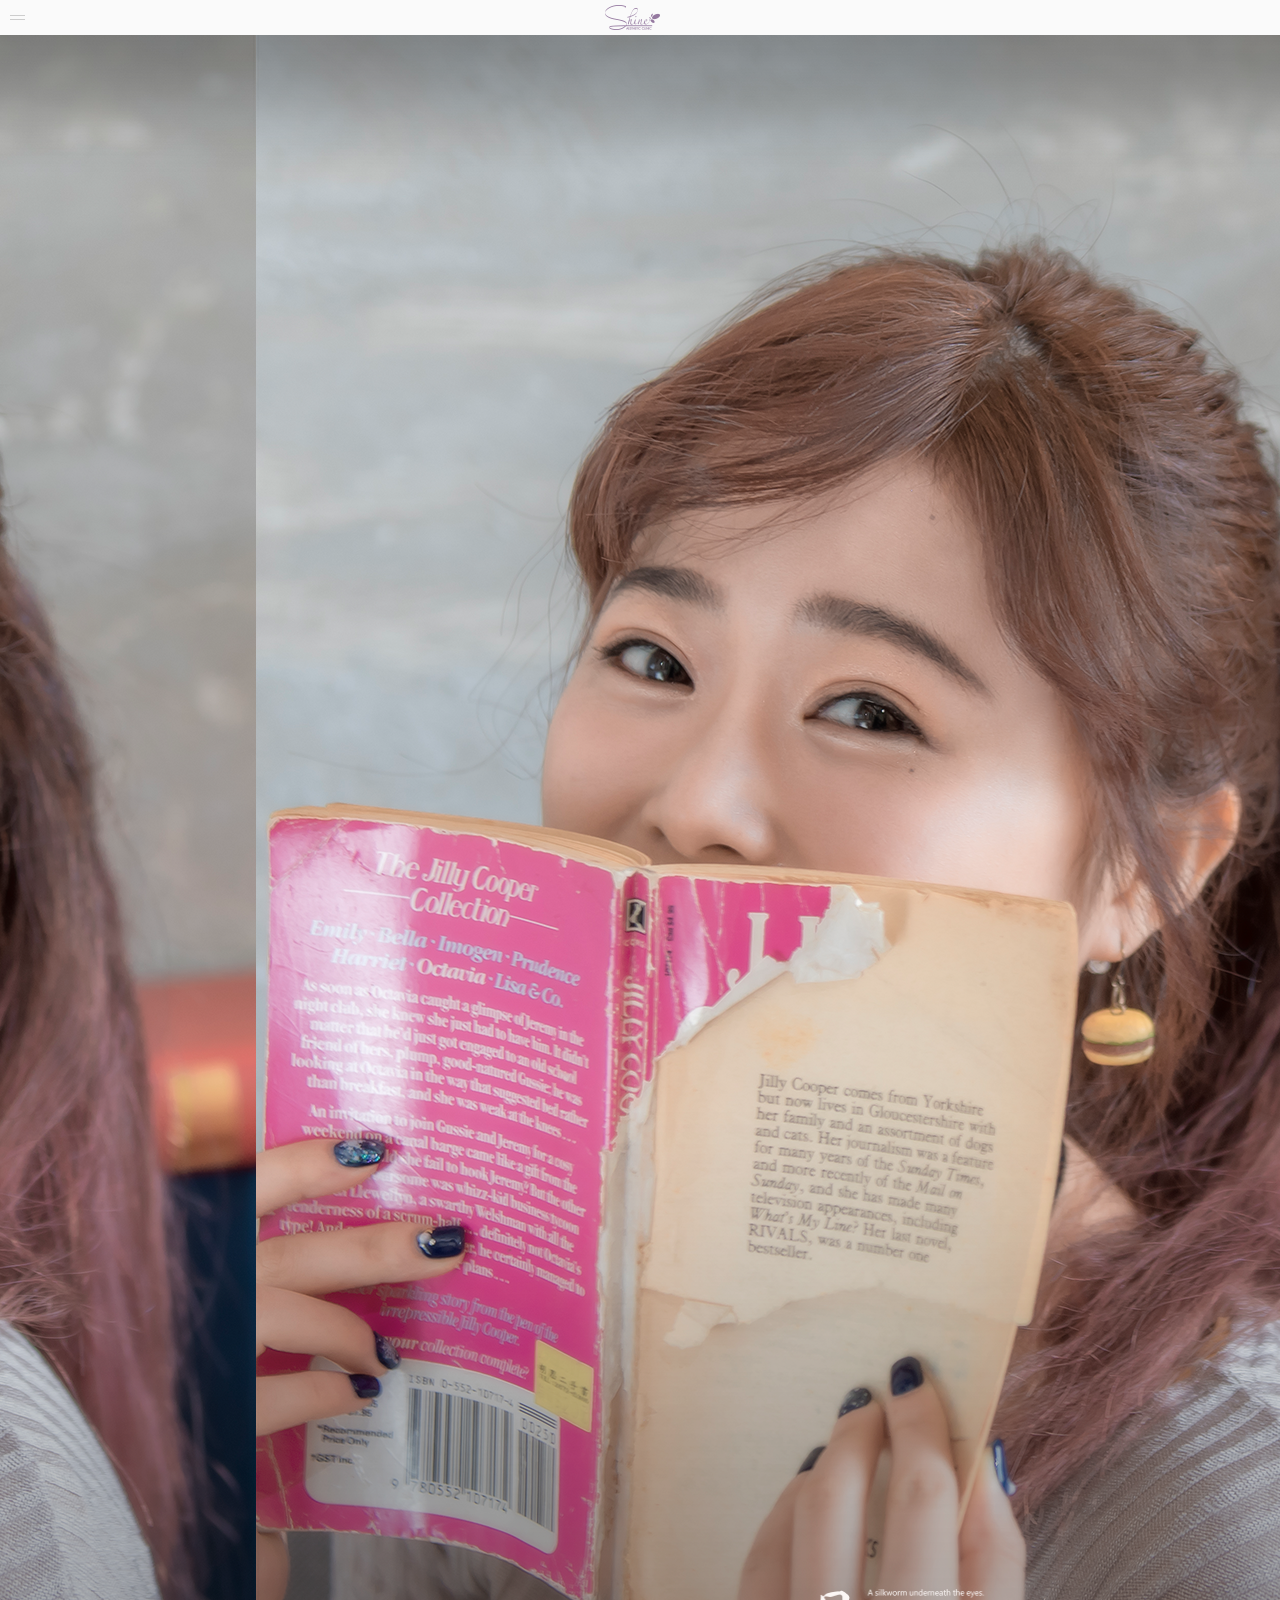
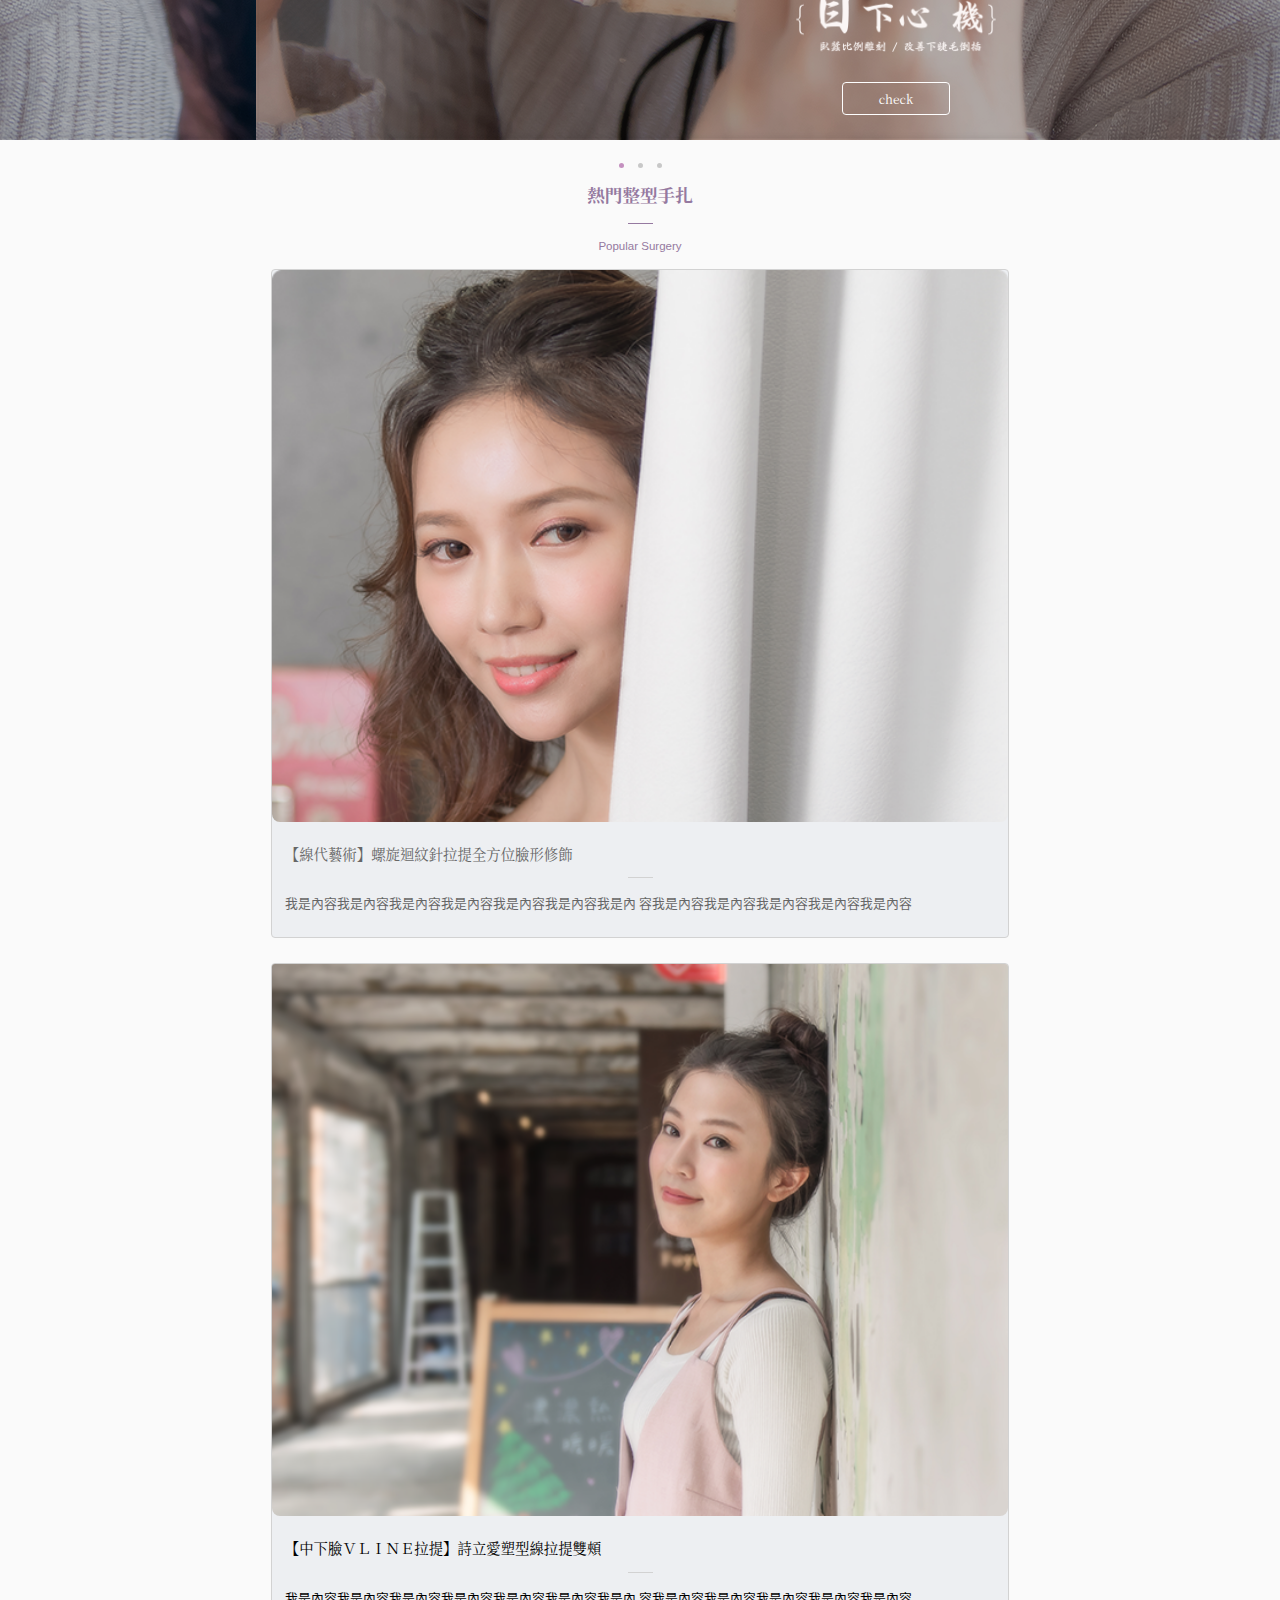
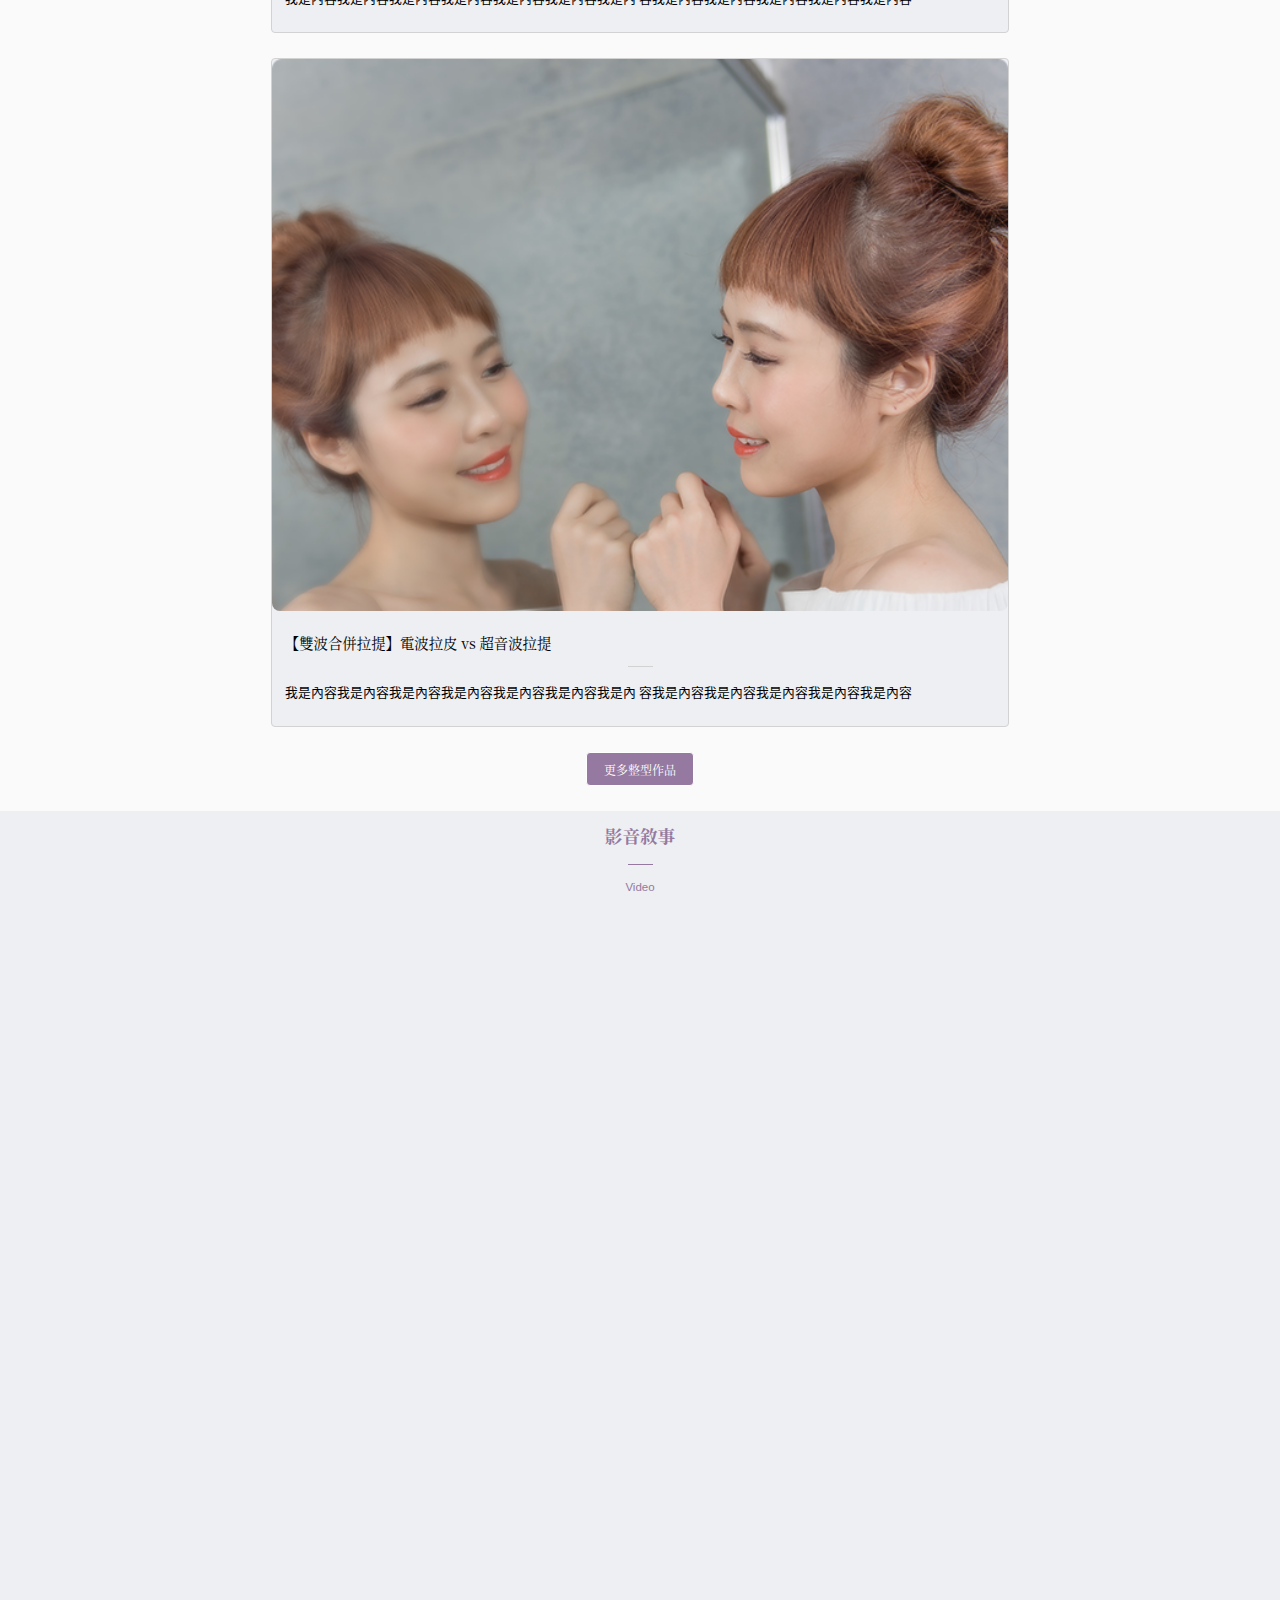
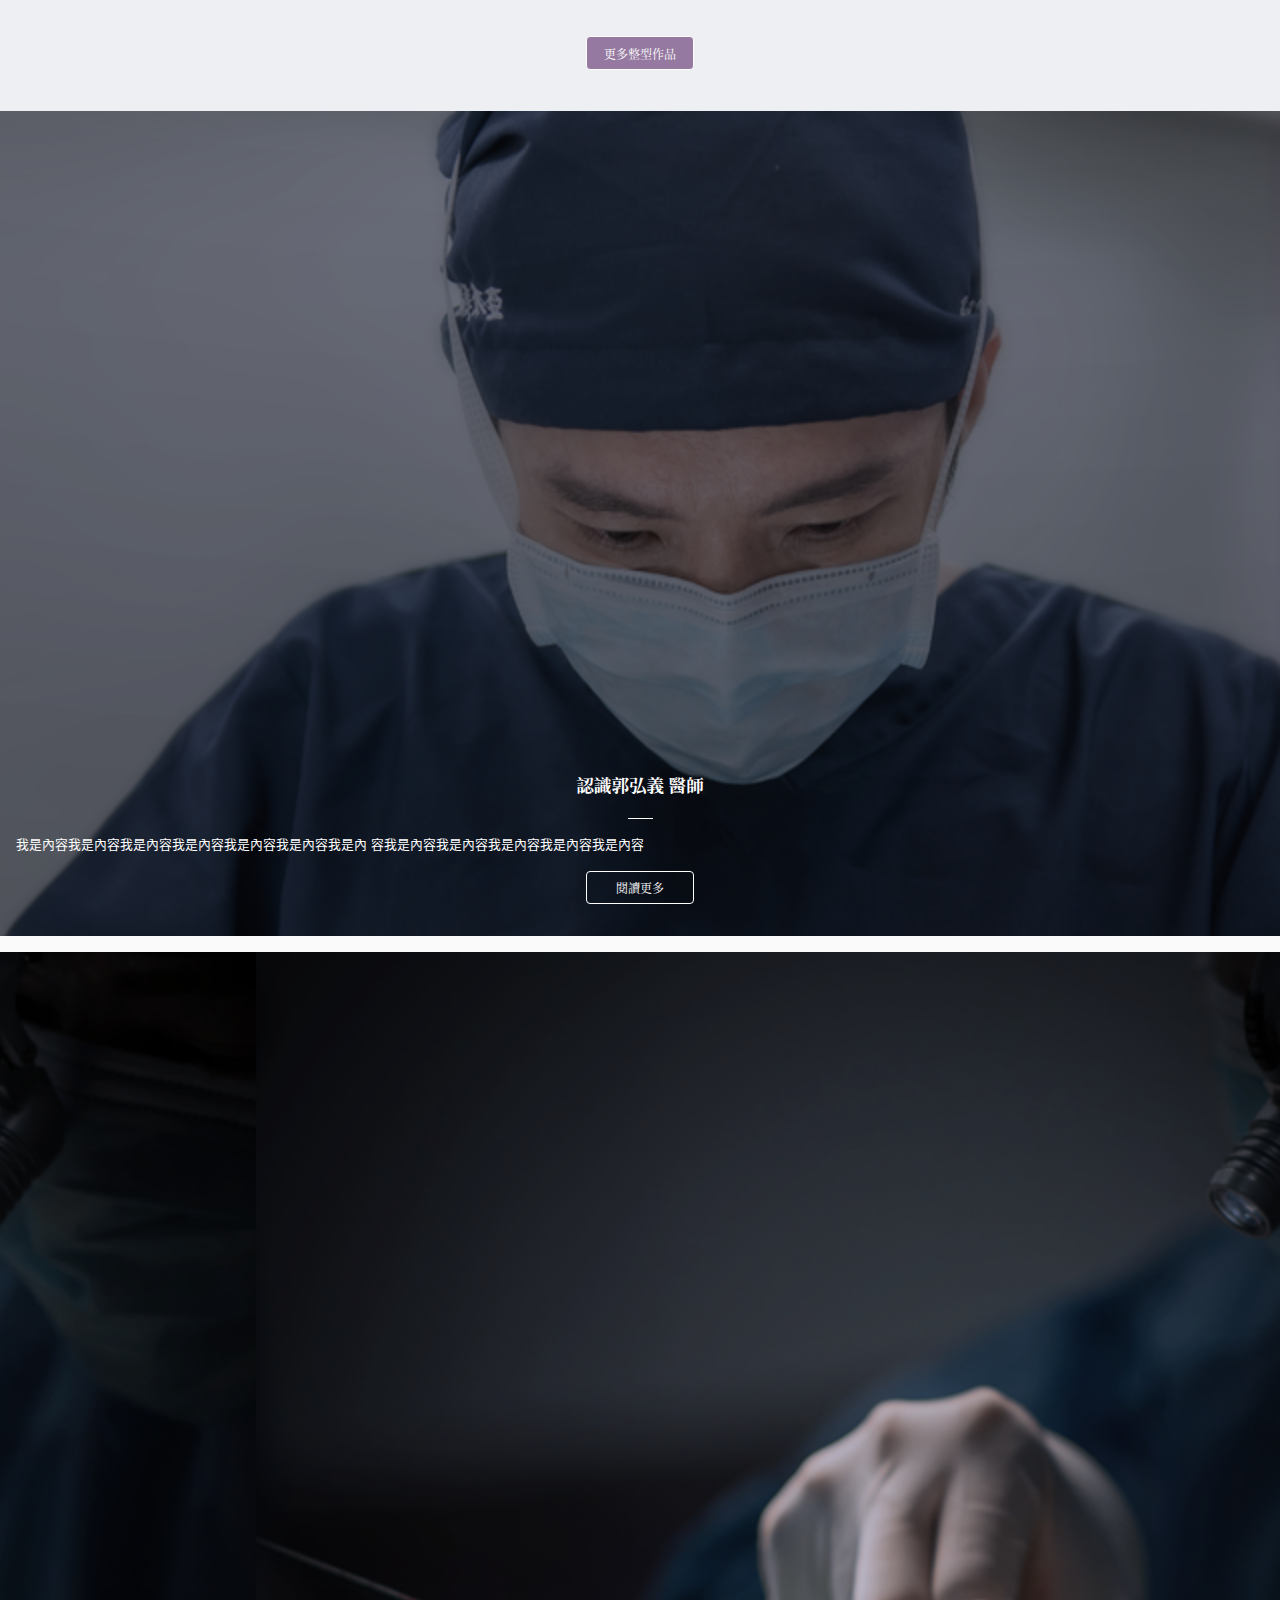
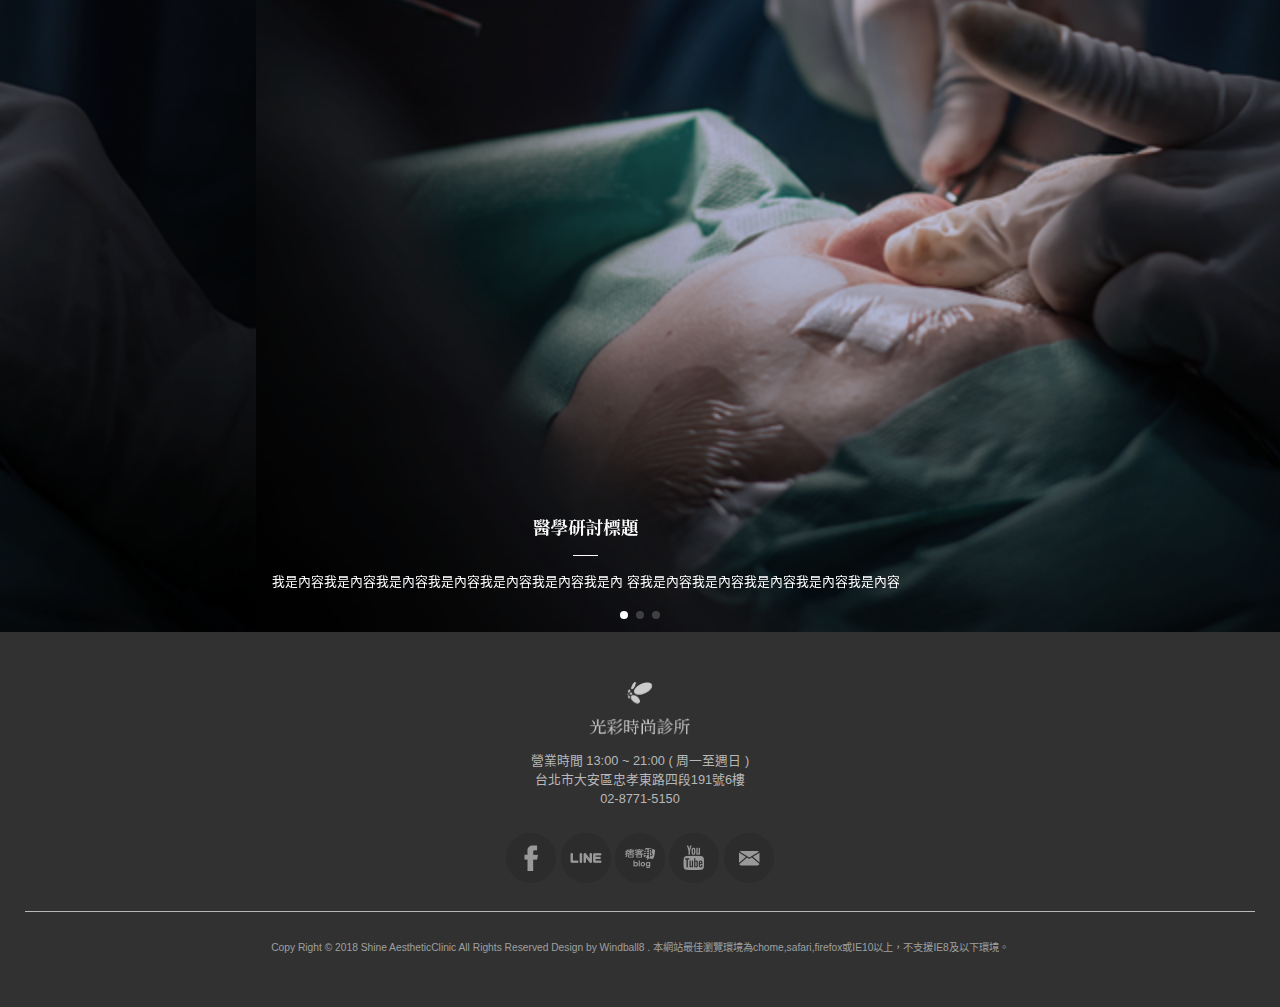
==== index.html @ 520096d4 "index init" ====
<!DOCTYPE html>
<html lang="zh-TW">

<head>
    <meta charset="UTF-8">
    <meta name="viewport" content="width=device-width, initial-scale=1.0">
    <meta http-equiv="X-UA-Compatible" content="ie=edge">
    <title>光彩診所</title>


    <!-- rest.css -->
    <link rel="stylesheet" href="content/css/reset.css">
    <!-- main.css -->
    <link rel="stylesheet" href="content/css/main.css">
    <!-- plugin css -->
    <link rel="stylesheet" href="content/css/swiper.min.css">

</head>

<body>
    <div id="wrap">

        <!-- header navbar 選單 -->
        <header>
            <!-- 漢堡選單 -->
            <div class="menubar">
                <img src="content/img/invalid-name.svg" alt="">
            </div>
            <div class="logo">
                <a href="index.html">
                    <img src="content/img/mainlogo.png" alt="">
                </a>
            </div>
        </header>
        <!-- 
            slider輪播
            需要設按鈕給連結
        -->
        <div class="heroImg">
            <div class="swiper-container mainslider">
                <div class="container-fluid swiper-wrapper">
                    <div class="swiper-slide">
                        <img src="content/img/banner@2x.png" alt="">
                        <div class="title">
                            <img src="content/img/title.png" alt="">
                            <a href="" class="btn">check</a>
                        </div>

                    </div>
                    <div class="swiper-slide">
                        <img src="content/img/banner@2x.png" alt="">
                        <div class="title">
                            <img src="content/img/title.png" alt="">
                            <a href="" class="btn">check</a>
                        </div>
                    </div>
                    <div class="swiper-slide">
                        <img src="content/img/banner@2x.png" alt="">
                        <div class="title">

                            <img src="content/img/title.png" alt="">
                            <a href="" class="btn">check</a>
                        </div>
                    </div>
                </div>
            </div>

            <div class="swiper-pagination dots"></div>
        </div>

        <!-- 熱門整型手扎 -->

        <div class="article-section">
            <div class="container">
                <h2 class="text-center">熱門整型手扎</h2>
                <div class="text-hr bg-main"></div>
                <h4 class="text-center">Popular Surgery</h4>
                <ul>
                    <li>
                        <article>
                            <div class="img-wrap">
                                <img src="content/img/img.png" alt="">
                            </div>
                            <div class="content">
                                <h3>【線代藝術】螺旋迴紋針拉提全方位臉形修飾</h3>
                                <div class="text-hr bg-gray"></div>
                                <p>我是內容我是內容我是內容我是內容我是內容我是內容我是內 容我是內容我是內容我是內容我是內容我是內容</p>
                            </div>
                        </article>
                    </li>
                    <li>
                        <article>
                            <a href="">
                                <div class="img-wrap">
                                    <img src="content/img/DSC_1374.png" alt="">
                                </div>
                                <div class="content">
                                    <h3>【中下臉ＶＬＩＮＥ拉提】詩立愛塑型線拉提雙頰</h3>
                                    <div class="text-hr bg-gray"></div>
                                    <p>我是內容我是內容我是內容我是內容我是內容我是內容我是內 容我是內容我是內容我是內容我是內容我是內容</p>
                                </div>
                            </a>
                        </article>
                    </li>
                    <li>
                        <article>
                            <a href="">
                                <div class="img-wrap">
                                    <img src="content/img/DSC_7929.png" alt="">
                                </div>
                                <div class="content">
                                    <h3>【雙波合併拉提】電波拉皮 vs 超音波拉提</h3>
                                    <div class="text-hr bg-gray"></div>
                                    <p>我是內容我是內容我是內容我是內容我是內容我是內容我是內 容我是內容我是內容我是內容我是內容我是內容</p>
                                </div>
                            </a>
                        </article>
                    </li>
                </ul>
                <div class="text-center my-25px">
                    <a href="" class="btn btn-main">
                        更多整型作品
                    </a>
                </div>

            </div>

        </div>
        <!-- 影音敘事 -->
        <div class="video-section text-center">
            <h2>影音敘事</h2>
            <div class="text-hr bg-main"></div>
            <h4>Video</h4>
            <div class="video-wrap">
                <iframe width="560" height="315" src="https://www.youtube.com/embed/loXDVGi_lK0?rel=0&amp;controls=0&amp;showinfo=0" frameborder="0"
                    allow="autoplay; encrypted-media" allowfullscreen></iframe>
            </div>
            <div class="text-center my-25px">
                <a href="" class="btn btn-main">
                    更多整型作品
                </a>
            </div>
        </div>
        <!-- 認識醫生 -->
        <div class="readMore p-3 text-center mb-25px">
            <h2 class="text-light my-25px ">認識郭弘義 醫師</h2>
            <div class="text-hr bg-light"></div>
            <p class="text-left">我是內容我是內容我是內容我是內容我是內容我是內容我是內 容我是內容我是內容我是內容我是內容我是內容</p>
            <div class="btn my-3">
                閱讀更多
            </div>
        </div>
        <!-- 醫學研究 -->
        <div class="research">
            <div class="swiper-container researchSlider">
                <div class="container-fluid swiper-wrapper">
                    <div class="swiper-slide">
                        <img src="content/img/drbg.png" srcset="content/img/drbg@2x.png 2x,content/img/drbg@3x.png 3x">
                        <div class="title text-center">
                            <h2 class="text-light">醫學研討標題</h2>
                            <div class="text-hr bg-light"></div>
                            <p class="text-light text-left">我是內容我是內容我是內容我是內容我是內容我是內容我是內 容我是內容我是內容我是內容我是內容我是內容</p>
                        </div>

                    </div>
                    <div class="swiper-slide">
                        <img src="content/img/drbg.png" srcset="content/img/drbg@2x.png 2x,content/img/drbg@3x.png 3x">
                        <div class="title text-center">
                            <h2 class="text-light">醫學研討標題</h2>
                            <div class="text-hr bg-light"></div>
                            <p class="text-light text-left">我是內容我是內容我是內容我是內容我是內容我是內容我是內 容我是內容我是內容我是內容我是內容我是內容</p>
                        </div>
                    </div>
                    <div class="swiper-slide">
                        <img src="content/img/drbg.png" srcset="content/img/drbg@2x.png 2x,content/img/drbg@3x.png 3x">
                        <div class="title text-center">
                            <h2 class="text-light">醫學研討標題</h2>
                            <div class="text-hr bg-light"></div>
                            <p class="text-light text-left">我是內容我是內容我是內容我是內容我是內容我是內容我是內 容我是內容我是內容我是內容我是內容我是內容</p>
                        </div>
                    </div>
                </div>
                <div class="swiper-pagination dots"></div>
            </div>


        </div>
        <footer class="text-center">
             <img src="content/img/logo.png" srcset="content/img/logo@2x.png 2x, content/img/logo@3x.png 3x" class="logo mb-3">
            <p>營業時間 13:00 ~ 21:00 ( 周一至週日 ) </p>
            <p>台北市大安區忠孝東路四段191號6樓</p>
            <p>02-8771-5150</p>
            <ul class="social-links my-25px">
                <li><a href=""><img src="content/img/facebook-w-100-x-h-100.png" srcset="content/img/facebook-w-100-x-h-100@2x.png 2x,
                             content/img/facebook-w-100-x-h-100@3x.png 3x" ></a></li>
                <li><a href=""><img src="content/img/line-w-100-x-h-100.png" srcset="content/img/line-w-100-x-h-100@2x.png 2x,
                             content/img/line-w-100-x-h-100@3x.png 3x" ></a></li>
                <li><a href=""><img src="content/img/w-100-x-h-100.png" srcset="content/img/w-100-x-h-100@2x.png 2x,
                             content/img/w-100-x-h-100@3x.png 3x" ></a></li>
                <li><a href=""><img src="content/img/youtube-w-100-x-h-100.png" srcset="content/img/youtube-w-100-x-h-100@2x.png 2x,
                             content/img/youtube-w-100-x-h-100@3x.png 3x"></a></li>
                <li><a href=""><img src="content/img/mail-w-100-x-h-100.png" srcset="content/img/mail-w-100-x-h-100@2x.png 2x,
                             content/img/mail-w-100-x-h-100@3x.png 3x"></a></li>
            </ul>
            <hr>
            <div class="copy-right">
                <p><small>Copy Right © 2018 Shine AestheticClinic All Rights Reserved Design by Windball8 . 本網站最佳瀏覽環境為chome,safari,firefox或IE10以上，不支援IE8及以下環境。</small></p>
            </div>
            
        </footer>
    </div>
    <script src="scripts/swiper.min.js"> </script>
    <script>
        var mySwiper = new Swiper('.mainslider', {

            loop: true,
            pagination: {
                el: '.swiper-pagination',
            },
            scrollbar: {
                el: '.swiper-scrollbar',
            },
        })
        var mySwiper = new Swiper('.researchSlider', {

            loop: true,
            pagination: {
                el: '.swiper-pagination',
            },
            scrollbar: {
                el: '.swiper-scrollbar',
            },
        })
    </script>
</body>

</html>
---- content/css/main.css ----
@charset "UTF-8";footer{padding:50px 25px;background-color:#313131;color:#B8B8B8}footer .logo{max-width:100px;display:block;margin:0 auto;margin-bottom:1rem}footer .social-links li{display:inline-block;width:50px}footer hr{border:0;height:0px;border-bottom:1px solid #B8B8B8;margin:25px 0}footer .copy-right{color:#9fa0a0}body,html{font-size:16px;background:#fafafa;color:#666666}.container-fluid{max-width:768px;margin:auto}.container{max-width:768px;margin:auto;padding:0 15px}img{width:100%;display:block}h2{margin-bottom:1.2rem;color:#9579a0;font-size:1.1rem;font-weight:bold;font-family:'Noto Serif CJK SC', 'Noto Serif CJK', 'Source Han Serif SC', ‘Source Han Serif’, source-han-serif-sc, serif}h3{font-size:.9rem;font-family:'Noto Serif CJK SC', 'Noto Serif CJK', 'Source Han Serif SC', ‘Source Han Serif’, source-han-serif-sc, serif}h4{font-size:.8rem;color:#9579a0;font-weight:100;-webkit-transform:scale(0.9);-ms-transform:scale(0.9);transform:scale(0.9);margin-bottom:1rem}p{font-size:.8rem;font-weight:100;line-height:150%}.small{-webkit-transform:scale(0.75);-ms-transform:scale(0.75);transform:scale(0.75)}.text-left{text-align:left}.text-center{text-align:center}.bg-main{background-color:#9579a0}.bg-gray{background:#d2d2d2}.btn{min-height:25px;border:1px solid #fff;color:#fff;line-height:25px;font-size:12px;font-weight:100;display:inline-block;min-width:100px;text-align:center;padding:.2rem;-webkit-box-sizing:unset;box-sizing:unset;font-family:'Noto Serif CJK SC', 'Noto Serif CJK', 'Source Han Serif SC', ‘Source Han Serif’, source-han-serif-sc, serif;border-radius:4px;-webkit-border-radius:4px;-moz-border-radius:4px}.btn-main{color:#fff;background-color:#9579a0}.my-3{margin-top:1rem;margin-bottom:1rem}.mb-3{margin-bottom:1rem}.mb-25px{margin-bottom:1rem}.my-25px{margin-top:25px;margin-bottom:25px}.p-3{padding:1rem}.text-light{color:#fff!important}.bg-light{background:#fff!important}header{background-color:#fafafa;height:35px;padding:5px 10px;font-size:0;position:fixed;z-index:100;display:block;width:100%}header>div{display:inline-block;vertical-align:middle}header .menubar img{width:15px}header .logo{width:calc(100% - 15px);text-align:center}header .logo img{width:55px;height:25px;-webkit-transform:translateX(-15px);-ms-transform:translateX(-15px);transform:translateX(-15px);margin:auto}.heroImg .title{position:absolute;left:50%;-webkit-transform:translate(-50%);-ms-transform:translate(-50%);transform:translate(-50%);bottom:25px;text-align:center;width:200px}.heroImg .title .btn{margin:auto;margin-top:30px}.heroImg .dots{text-align:center;width:100%;margin:15px 0;position:relative}.heroImg .swiper-pagination-bullet{width:5px;height:5px;border-radius:50%;-webkit-border-radius:50%;-moz-border-radius:50%;margin:0 7px}.heroImg .swiper-pagination-bullet-active{background-color:#c490bf}.text-hr{width:25px;height:1px;margin:1rem auto}.article-section li{margin-bottom:25px}.article-section article{border-radius:4px;-webkit-border-radius:4px;-moz-border-radius:4px;border:solid 1px #d2d2d2;overflow:hidden;background-color:#edeff2}.article-section article h3{margin:25px auto 15px}.article-section article .img-wrap{position:relative;overflow:hidden;border-radius:0 0 .5rem .5rem;padding-top:75%}.article-section article .img-wrap img{position:absolute;top:0;left:0}.article-section article .content{padding:0 .8rem 1.5rem}.video-section{padding:1rem 1rem;background-color:#edeff2}.video-wrap{position:relative;padding-top:56.25%;height:0}.video-wrap iframe{position:absolute;top:0;left:0;width:100%;height:100%}.readMore{min-height:400px;background:url("../img/dr.png");background-size:cover;color:#fff;padding-top:50%}.research .title{position:absolute;bottom:25px;padding:1rem}.research .swiper-pagination-bullet{background-color:#fff}
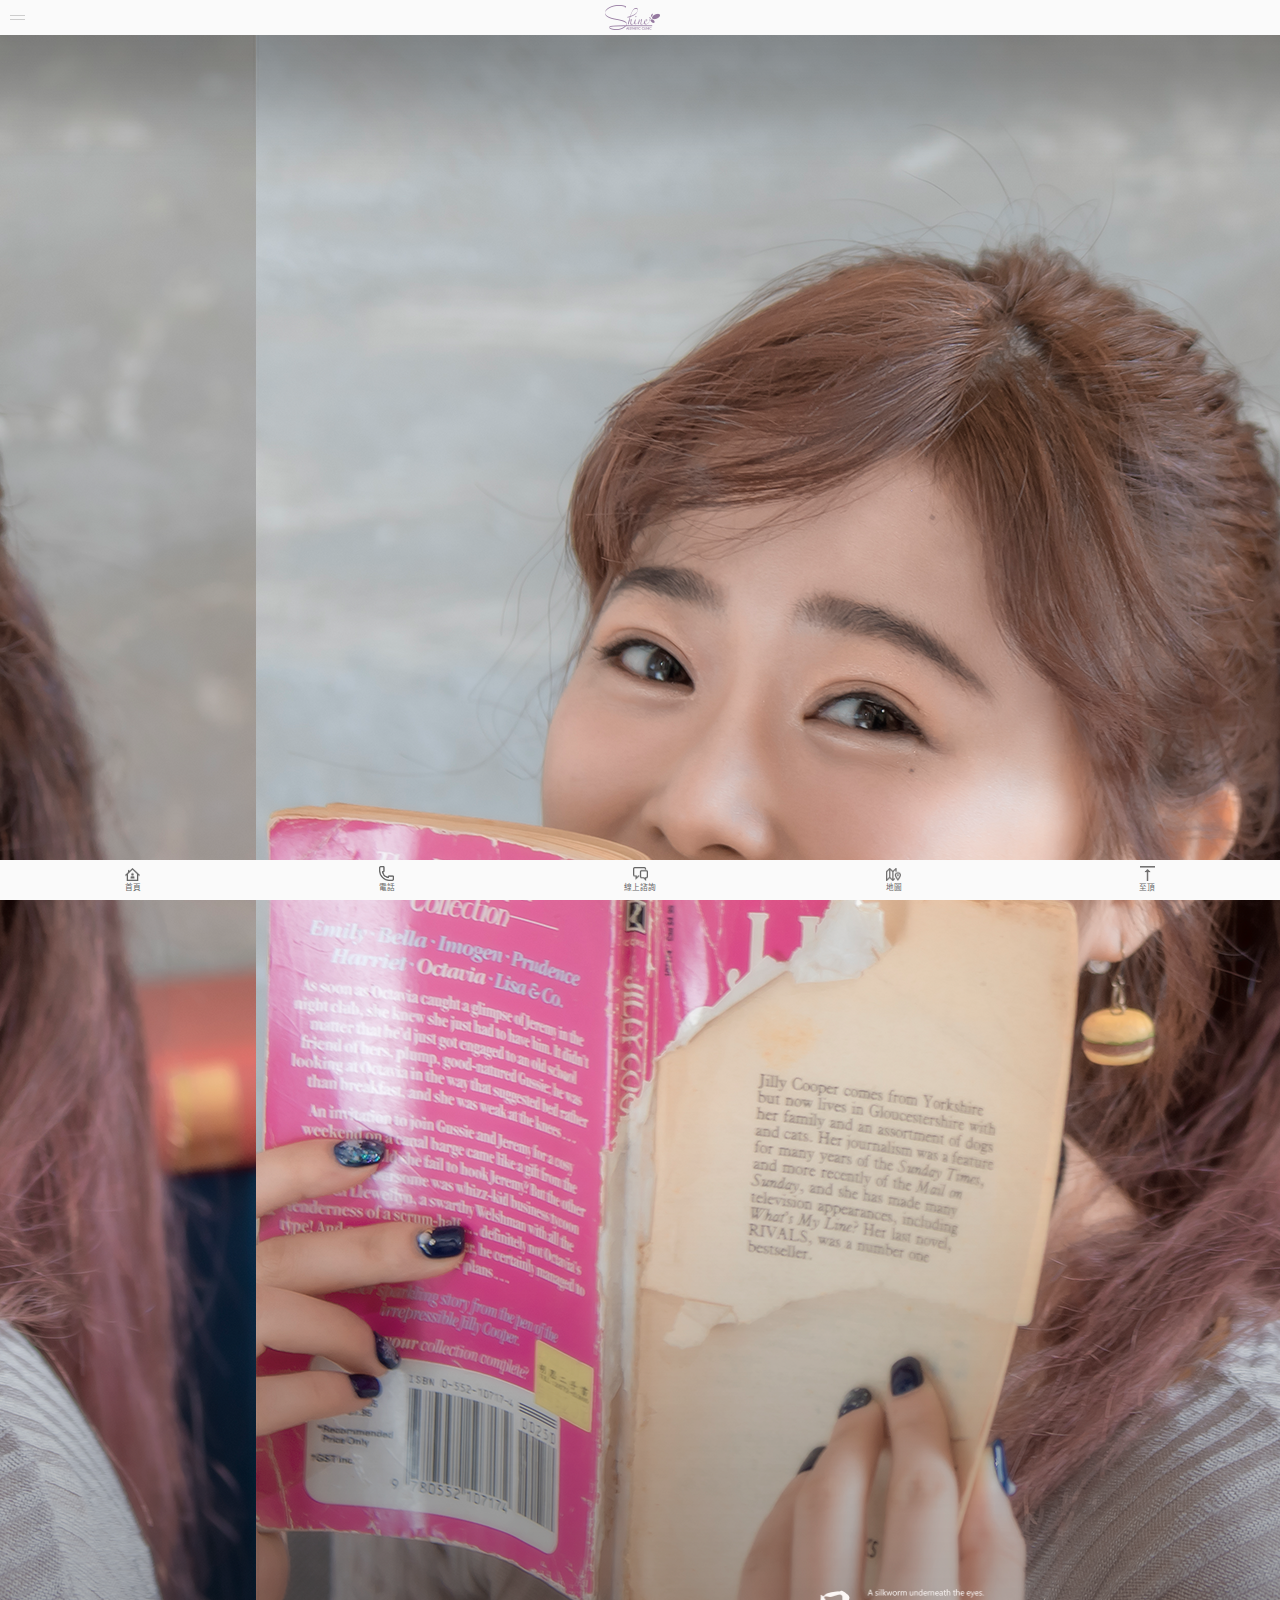
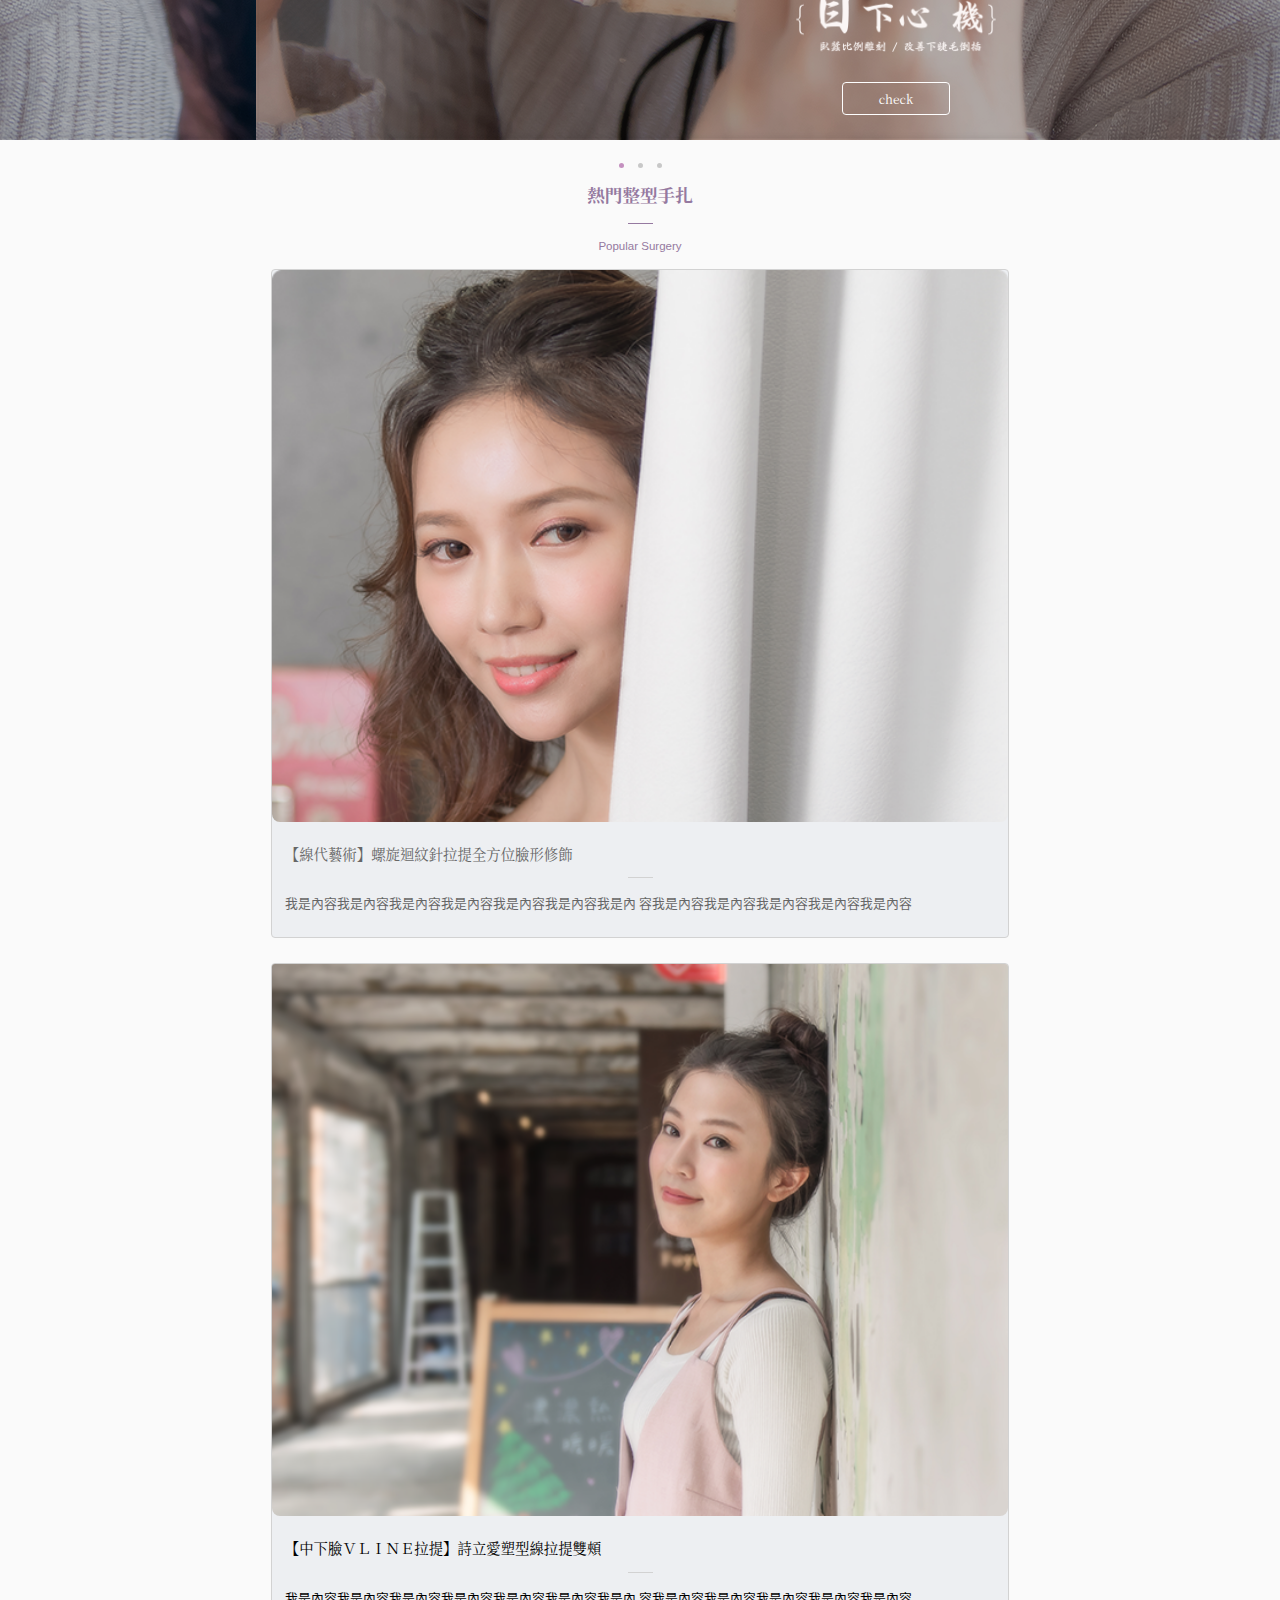
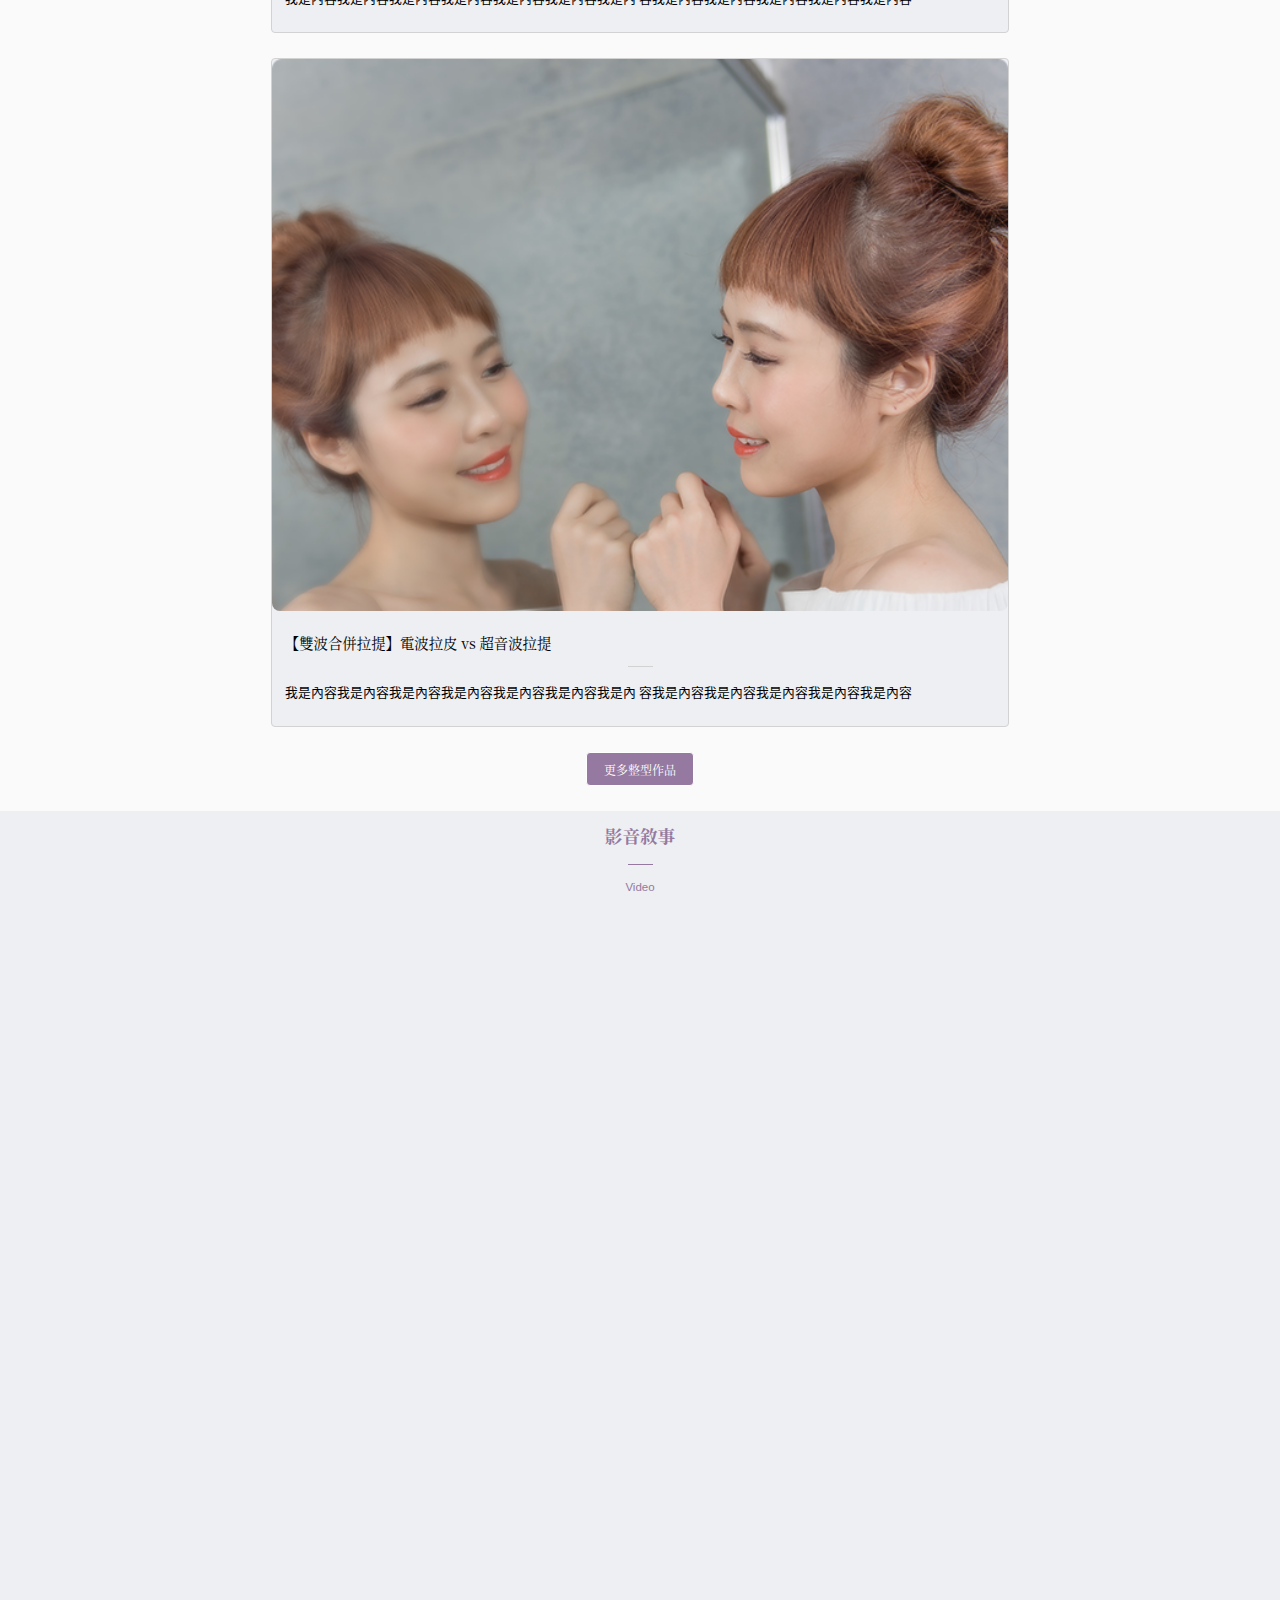
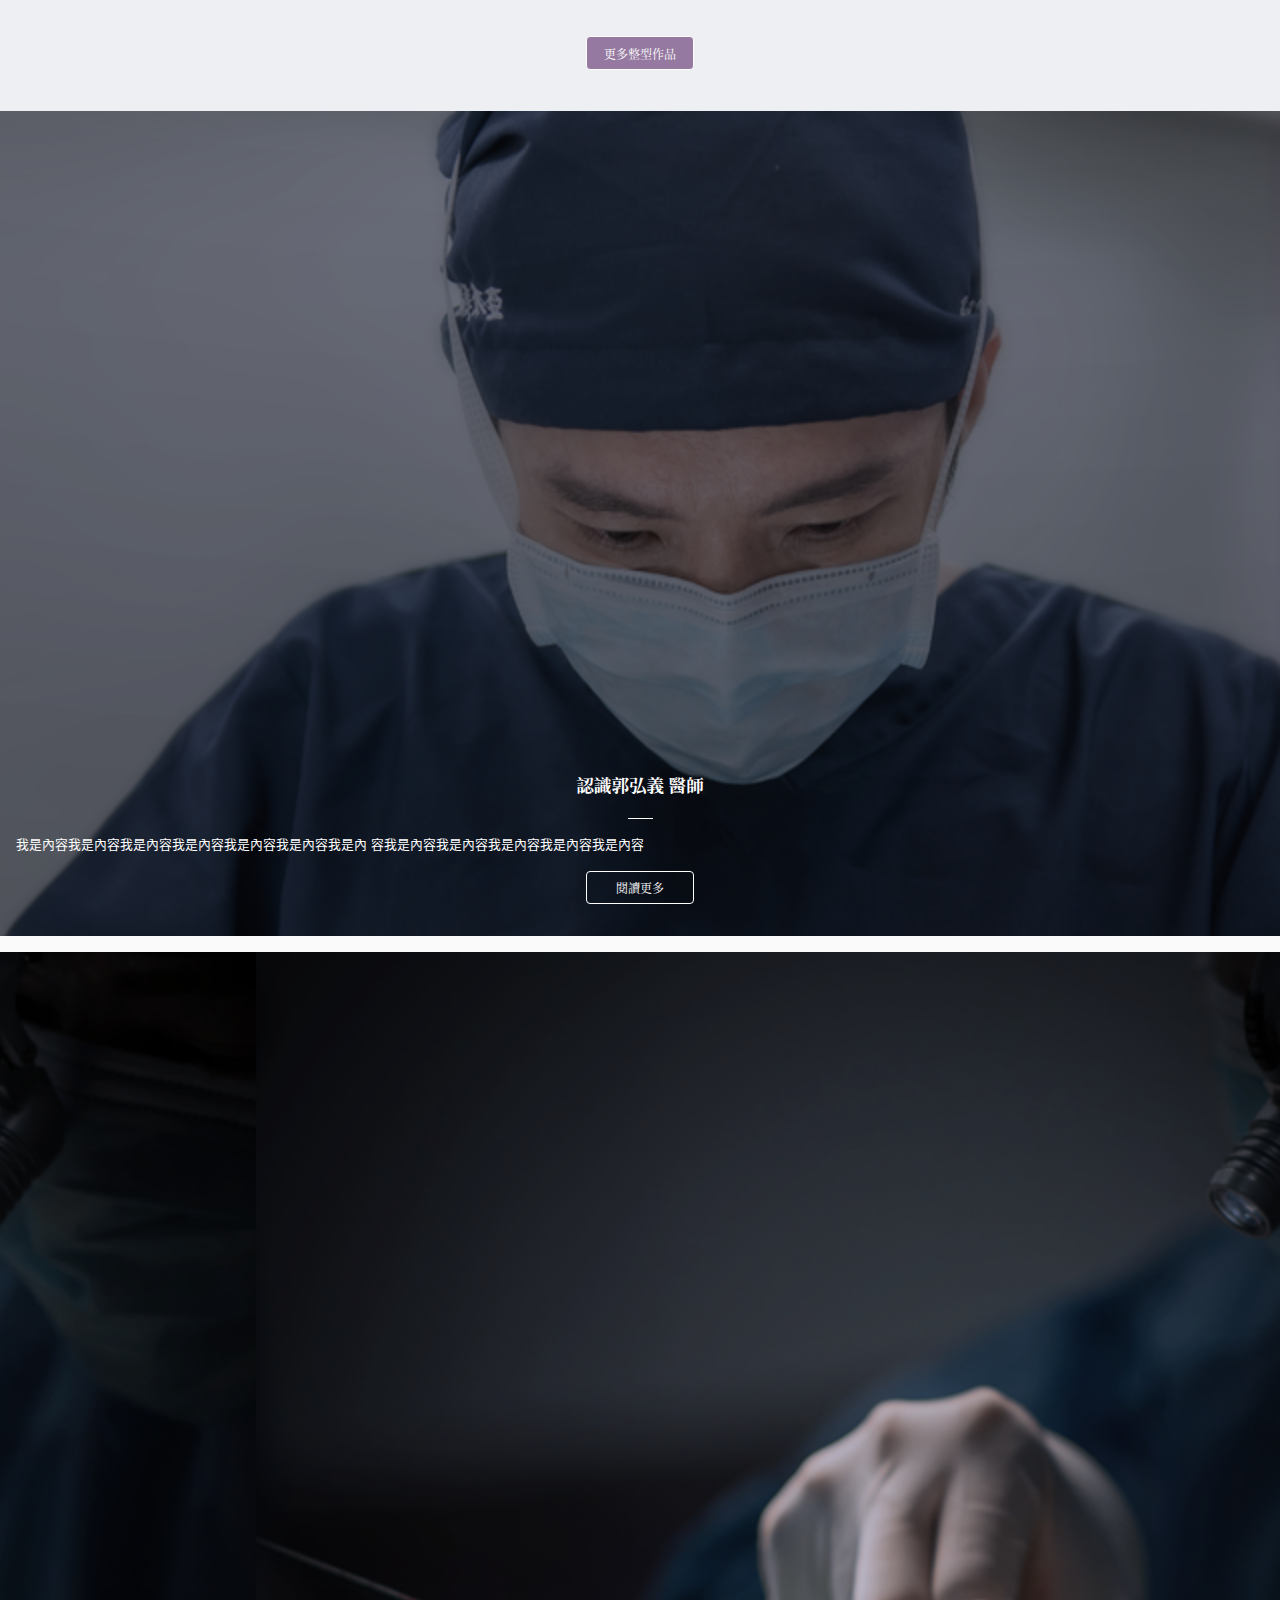
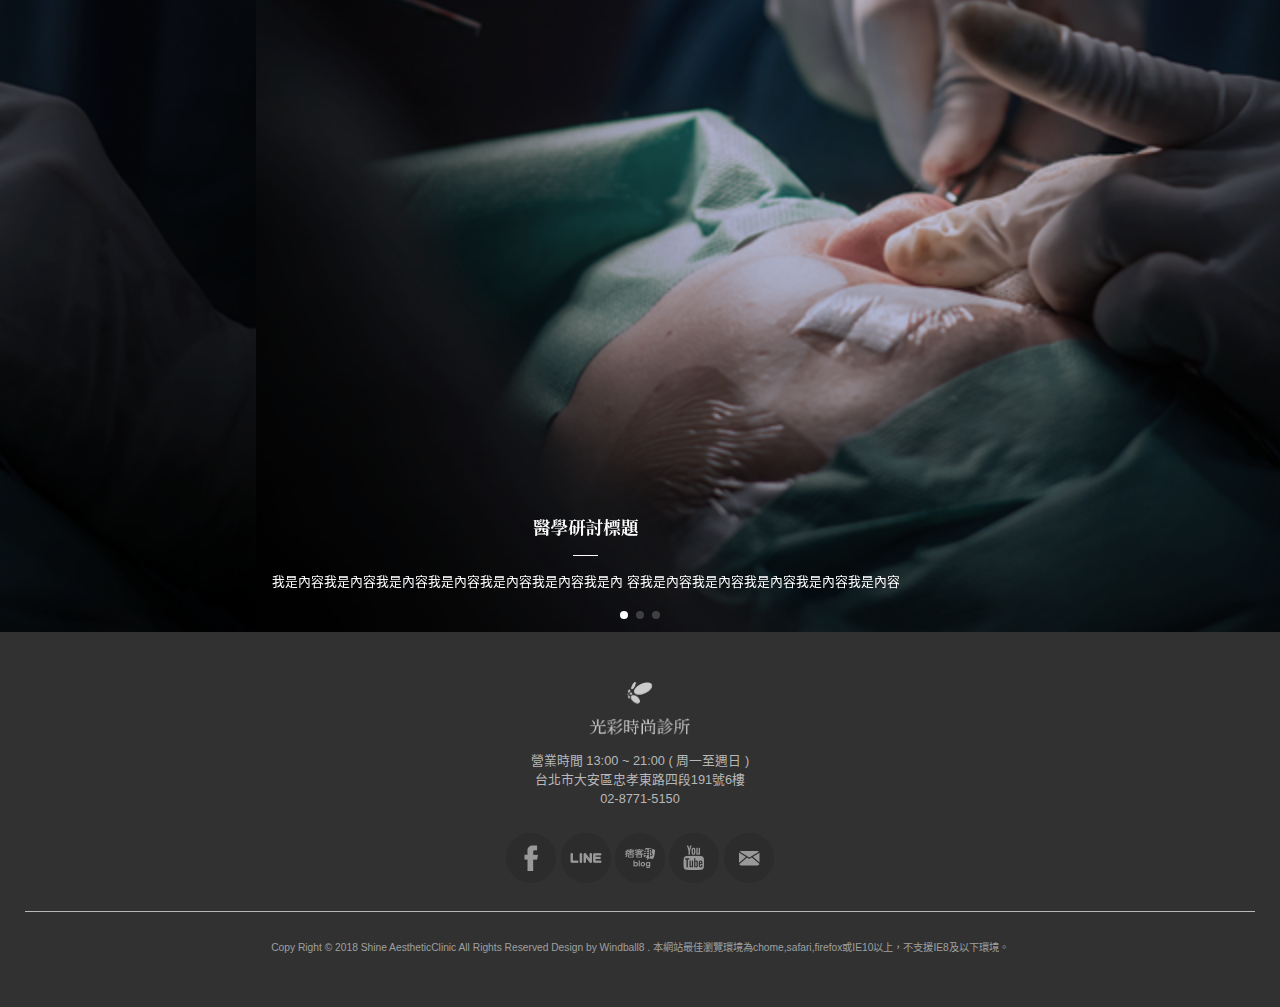
==== commit 6daf2d91: "index done" ====
--- a/index.html
+++ b/index.html
@@ -185,29 +185,86 @@
 
 
         </div>
+        <!-- footer -->
         <footer class="text-center">
-             <img src="content/img/logo.png" srcset="content/img/logo@2x.png 2x, content/img/logo@3x.png 3x" class="logo mb-3">
+            <img src="content/img/logo.png" srcset="content/img/logo@2x.png 2x, content/img/logo@3x.png 3x" class="logo mb-3">
             <p>營業時間 13:00 ~ 21:00 ( 周一至週日 ) </p>
             <p>台北市大安區忠孝東路四段191號6樓</p>
             <p>02-8771-5150</p>
             <ul class="social-links my-25px">
-                <li><a href=""><img src="content/img/facebook-w-100-x-h-100.png" srcset="content/img/facebook-w-100-x-h-100@2x.png 2x,
-                             content/img/facebook-w-100-x-h-100@3x.png 3x" ></a></li>
-                <li><a href=""><img src="content/img/line-w-100-x-h-100.png" srcset="content/img/line-w-100-x-h-100@2x.png 2x,
-                             content/img/line-w-100-x-h-100@3x.png 3x" ></a></li>
-                <li><a href=""><img src="content/img/w-100-x-h-100.png" srcset="content/img/w-100-x-h-100@2x.png 2x,
-                             content/img/w-100-x-h-100@3x.png 3x" ></a></li>
-                <li><a href=""><img src="content/img/youtube-w-100-x-h-100.png" srcset="content/img/youtube-w-100-x-h-100@2x.png 2x,
-                             content/img/youtube-w-100-x-h-100@3x.png 3x"></a></li>
-                <li><a href=""><img src="content/img/mail-w-100-x-h-100.png" srcset="content/img/mail-w-100-x-h-100@2x.png 2x,
-                             content/img/mail-w-100-x-h-100@3x.png 3x"></a></li>
+                <li>
+                    <a href="">
+                        <img src="content/img/facebook-w-100-x-h-100.png" srcset="content/img/facebook-w-100-x-h-100@2x.png 2x,
+                             content/img/facebook-w-100-x-h-100@3x.png 3x">
+                    </a>
+                </li>
+                <li>
+                    <a href="">
+                        <img src="content/img/line-w-100-x-h-100.png" srcset="content/img/line-w-100-x-h-100@2x.png 2x,
+                             content/img/line-w-100-x-h-100@3x.png 3x">
+                    </a>
+                </li>
+                <li>
+                    <a href="">
+                        <img src="content/img/w-100-x-h-100.png" srcset="content/img/w-100-x-h-100@2x.png 2x,
+                             content/img/w-100-x-h-100@3x.png 3x">
+                    </a>
+                </li>
+                <li>
+                    <a href="">
+                        <img src="content/img/youtube-w-100-x-h-100.png" srcset="content/img/youtube-w-100-x-h-100@2x.png 2x,
+                             content/img/youtube-w-100-x-h-100@3x.png 3x">
+                    </a>
+                </li>
+                <li>
+                    <a href="">
+                        <img src="content/img/mail-w-100-x-h-100.png" srcset="content/img/mail-w-100-x-h-100@2x.png 2x,
+                             content/img/mail-w-100-x-h-100@3x.png 3x">
+                    </a>
+                </li>
             </ul>
             <hr>
             <div class="copy-right">
-                <p><small>Copy Right © 2018 Shine AestheticClinic All Rights Reserved Design by Windball8 . 本網站最佳瀏覽環境為chome,safari,firefox或IE10以上，不支援IE8及以下環境。</small></p>
-            </div>
-            
+                <p>
+                    <small>Copy Right © 2018 Shine AestheticClinic All Rights Reserved Design by Windball8 . 本網站最佳瀏覽環境為chome,safari,firefox或IE10以上，不支援IE8及以下環境。</small>
+                </p>
+            </div>
+
         </footer>
+
+        <div id="mainbar">
+            <div>
+                <a href="">
+                    <img src="content/img/index.png" srcset="content/img/index@2x.png 2x,content/img/index@3x.png 3x">
+                    <span>首頁</span>
+                </a>
+            </div>
+            <div>
+                <a href="">
+                    <img src="content/img/tel.png" srcset="content/img/tel@2x.png 2x,content/img/tel@3x.png 3x">
+                    <span>電話</span>
+                </a>
+            </div>
+            <div>
+                <a href="">
+                    <img src="content/img/online.png">
+                    <span>線上諮詢</span>
+                </a>
+               
+            </div>
+            <div>
+                <a href="">
+                    <img src="content/img/map.png" srcset="content/img/map@2x.png 2x,content/img/map@3x.png 3x">
+                    <span>地圖</span>
+                </a>
+            </div>
+            <div>
+                <a href="">
+                    <img src="content/img/top.png" srcset="content/img/top@2x.png 2x,content/img/top@3x.png 3x">
+                    <span>至頂</span>
+                </a>
+            </div>
+        </div>
     </div>
     <script src="scripts/swiper.min.js"> </script>
     <script>
--- a/content/css/main.css
+++ b/content/css/main.css
@@ -1 +1 @@
-@charset "UTF-8";footer{padding:50px 25px;background-color:#313131;color:#B8B8B8}footer .logo{max-width:100px;display:block;margin:0 auto;margin-bottom:1rem}footer .social-links li{display:inline-block;width:50px}footer hr{border:0;height:0px;border-bottom:1px solid #B8B8B8;margin:25px 0}footer .copy-right{color:#9fa0a0}body,html{font-size:16px;background:#fafafa;color:#666666}.container-fluid{max-width:768px;margin:auto}.container{max-width:768px;margin:auto;padding:0 15px}img{width:100%;display:block}h2{margin-bottom:1.2rem;color:#9579a0;font-size:1.1rem;font-weight:bold;font-family:'Noto Serif CJK SC', 'Noto Serif CJK', 'Source Han Serif SC', ‘Source Han Serif’, source-han-serif-sc, serif}h3{font-size:.9rem;font-family:'Noto Serif CJK SC', 'Noto Serif CJK', 'Source Han Serif SC', ‘Source Han Serif’, source-han-serif-sc, serif}h4{font-size:.8rem;color:#9579a0;font-weight:100;-webkit-transform:scale(0.9);-ms-transform:scale(0.9);transform:scale(0.9);margin-bottom:1rem}p{font-size:.8rem;font-weight:100;line-height:150%}.small{-webkit-transform:scale(0.75);-ms-transform:scale(0.75);transform:scale(0.75)}.text-left{text-align:left}.text-center{text-align:center}.bg-main{background-color:#9579a0}.bg-gray{background:#d2d2d2}.btn{min-height:25px;border:1px solid #fff;color:#fff;line-height:25px;font-size:12px;font-weight:100;display:inline-block;min-width:100px;text-align:center;padding:.2rem;-webkit-box-sizing:unset;box-sizing:unset;font-family:'Noto Serif CJK SC', 'Noto Serif CJK', 'Source Han Serif SC', ‘Source Han Serif’, source-han-serif-sc, serif;border-radius:4px;-webkit-border-radius:4px;-moz-border-radius:4px}.btn-main{color:#fff;background-color:#9579a0}.my-3{margin-top:1rem;margin-bottom:1rem}.mb-3{margin-bottom:1rem}.mb-25px{margin-bottom:1rem}.my-25px{margin-top:25px;margin-bottom:25px}.p-3{padding:1rem}.text-light{color:#fff!important}.bg-light{background:#fff!important}header{background-color:#fafafa;height:35px;padding:5px 10px;font-size:0;position:fixed;z-index:100;display:block;width:100%}header>div{display:inline-block;vertical-align:middle}header .menubar img{width:15px}header .logo{width:calc(100% - 15px);text-align:center}header .logo img{width:55px;height:25px;-webkit-transform:translateX(-15px);-ms-transform:translateX(-15px);transform:translateX(-15px);margin:auto}.heroImg .title{position:absolute;left:50%;-webkit-transform:translate(-50%);-ms-transform:translate(-50%);transform:translate(-50%);bottom:25px;text-align:center;width:200px}.heroImg .title .btn{margin:auto;margin-top:30px}.heroImg .dots{text-align:center;width:100%;margin:15px 0;position:relative}.heroImg .swiper-pagination-bullet{width:5px;height:5px;border-radius:50%;-webkit-border-radius:50%;-moz-border-radius:50%;margin:0 7px}.heroImg .swiper-pagination-bullet-active{background-color:#c490bf}.text-hr{width:25px;height:1px;margin:1rem auto}.article-section li{margin-bottom:25px}.article-section article{border-radius:4px;-webkit-border-radius:4px;-moz-border-radius:4px;border:solid 1px #d2d2d2;overflow:hidden;background-color:#edeff2}.article-section article h3{margin:25px auto 15px}.article-section article .img-wrap{position:relative;overflow:hidden;border-radius:0 0 .5rem .5rem;padding-top:75%}.article-section article .img-wrap img{position:absolute;top:0;left:0}.article-section article .content{padding:0 .8rem 1.5rem}.video-section{padding:1rem 1rem;background-color:#edeff2}.video-wrap{position:relative;padding-top:56.25%;height:0}.video-wrap iframe{position:absolute;top:0;left:0;width:100%;height:100%}.readMore{min-height:400px;background:url("../img/dr.png");background-size:cover;color:#fff;padding-top:50%}.research .title{position:absolute;bottom:25px;padding:1rem}.research .swiper-pagination-bullet{background-color:#fff}+@charset "UTF-8";footer{padding:50px 25px;background-color:#313131;color:#B8B8B8}footer .logo{max-width:100px;display:block;margin:0 auto;margin-bottom:1rem}footer .social-links li{display:inline-block;width:50px}footer hr{border:0;height:0px;border-bottom:1px solid #B8B8B8;margin:25px 0}footer .copy-right{color:#9fa0a0}body,html{font-size:16px;background:#fafafa;color:#666666}.container-fluid{max-width:768px;margin:auto}.container{max-width:768px;margin:auto;padding:0 15px}img{width:100%;display:block}h2{margin-bottom:1.2rem;color:#9579a0;font-size:1.1rem;font-weight:bold;font-family:'Noto Serif CJK SC', 'Noto Serif CJK', 'Source Han Serif SC', ‘Source Han Serif’, source-han-serif-sc, serif}h3{font-size:.9rem;font-family:'Noto Serif CJK SC', 'Noto Serif CJK', 'Source Han Serif SC', ‘Source Han Serif’, source-han-serif-sc, serif}h4{font-size:.8rem;color:#9579a0;font-weight:100;-webkit-transform:scale(0.9);-ms-transform:scale(0.9);transform:scale(0.9);margin-bottom:1rem}p{font-size:.8rem;font-weight:100;line-height:150%}.small{-webkit-transform:scale(0.75);-ms-transform:scale(0.75);transform:scale(0.75)}.text-left{text-align:left}.text-center{text-align:center}.bg-main{background-color:#9579a0}.bg-gray{background:#d2d2d2}.btn{min-height:25px;border:1px solid #fff;color:#fff;line-height:25px;font-size:12px;font-weight:100;display:inline-block;min-width:100px;text-align:center;padding:.2rem;-webkit-box-sizing:unset;box-sizing:unset;font-family:'Noto Serif CJK SC', 'Noto Serif CJK', 'Source Han Serif SC', ‘Source Han Serif’, source-han-serif-sc, serif;border-radius:4px;-webkit-border-radius:4px;-moz-border-radius:4px}.btn-main{color:#fff;background-color:#9579a0}.my-3{margin-top:1rem;margin-bottom:1rem}.mb-3{margin-bottom:1rem}.mb-25px{margin-bottom:1rem}.my-25px{margin-top:25px;margin-bottom:25px}.p-3{padding:1rem}.text-light{color:#fff!important}.bg-light{background:#fff!important}header{background-color:#fafafa;height:35px;padding:5px 10px;font-size:0;position:fixed;z-index:100;display:block;width:100%}header>div{display:inline-block;vertical-align:middle}header .menubar img{width:15px}header .logo{width:calc(100% - 15px);text-align:center}header .logo img{width:55px;height:25px;-webkit-transform:translateX(-15px);-ms-transform:translateX(-15px);transform:translateX(-15px);margin:auto}#mainbar{font-size:0;padding:6px;text-align:center;height:40px;position:fixed;bottom:0;left:0;width:100%;background-color:#fafafa;z-index:90}#mainbar>div{display:inline-block;width:20%}#mainbar>div img{width:15px;margin:auto}#mainbar>div span{font-size:.8rem;display:block;-webkit-transform:scale(0.6);-ms-transform:scale(0.6);transform:scale(0.6);color:#666666}.heroImg .title{position:absolute;left:50%;-webkit-transform:translate(-50%);-ms-transform:translate(-50%);transform:translate(-50%);bottom:25px;text-align:center;width:200px}.heroImg .title .btn{margin:auto;margin-top:30px}.heroImg .dots{text-align:center;width:100%;margin:15px 0;position:relative}.heroImg .swiper-pagination-bullet{width:5px;height:5px;border-radius:50%;-webkit-border-radius:50%;-moz-border-radius:50%;margin:0 7px}.heroImg .swiper-pagination-bullet-active{background-color:#c490bf}.text-hr{width:25px;height:1px;margin:1rem auto}.article-section li{margin-bottom:25px}.article-section article{border-radius:4px;-webkit-border-radius:4px;-moz-border-radius:4px;border:solid 1px #d2d2d2;overflow:hidden;background-color:#edeff2}.article-section article h3{margin:25px auto 15px}.article-section article .img-wrap{position:relative;overflow:hidden;border-radius:0 0 .5rem .5rem;padding-top:75%}.article-section article .img-wrap img{position:absolute;top:0;left:0}.article-section article .content{padding:0 .8rem 1.5rem}.video-section{padding:1rem 1rem;background-color:#edeff2}.video-wrap{position:relative;padding-top:56.25%;height:0}.video-wrap iframe{position:absolute;top:0;left:0;width:100%;height:100%}.readMore{min-height:400px;background:url("../img/dr.png");background-size:cover;color:#fff;padding-top:50%}.research .title{position:absolute;bottom:25px;padding:1rem}.research .swiper-pagination-bullet{background-color:#fff}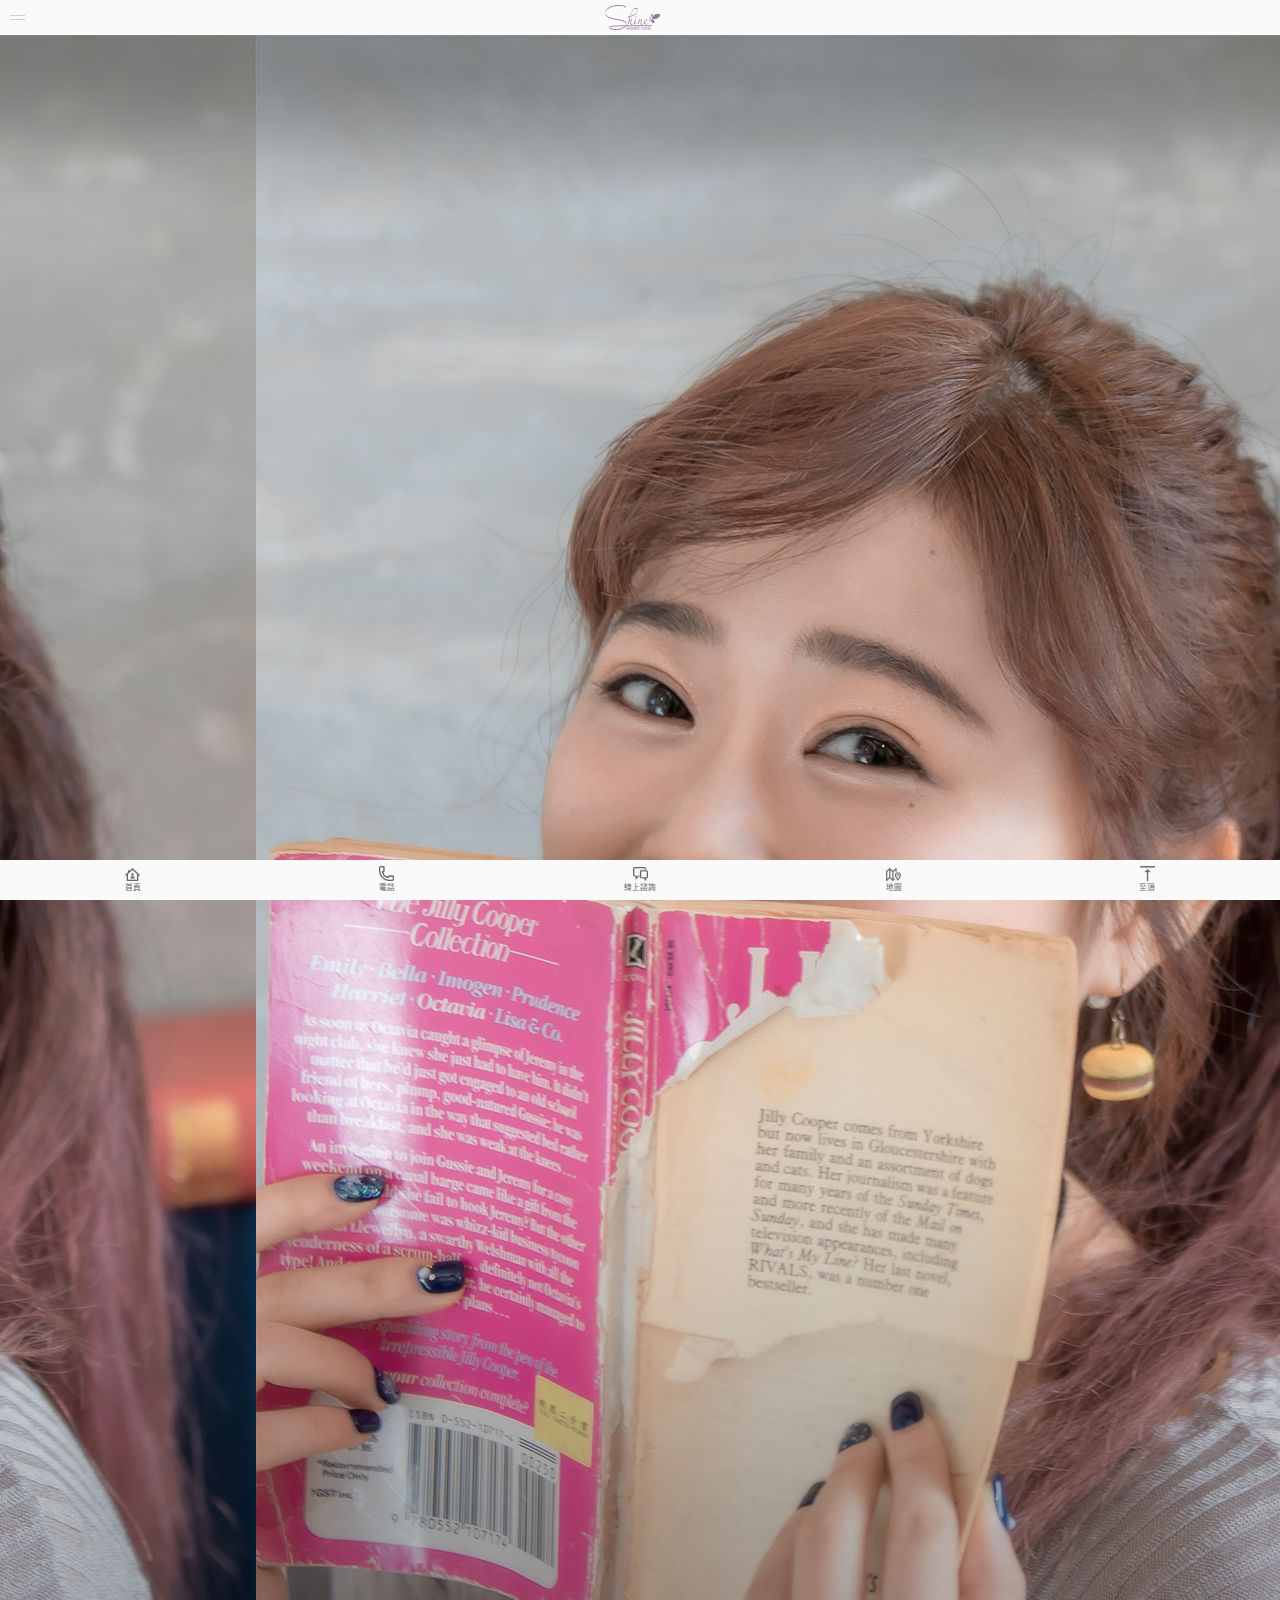
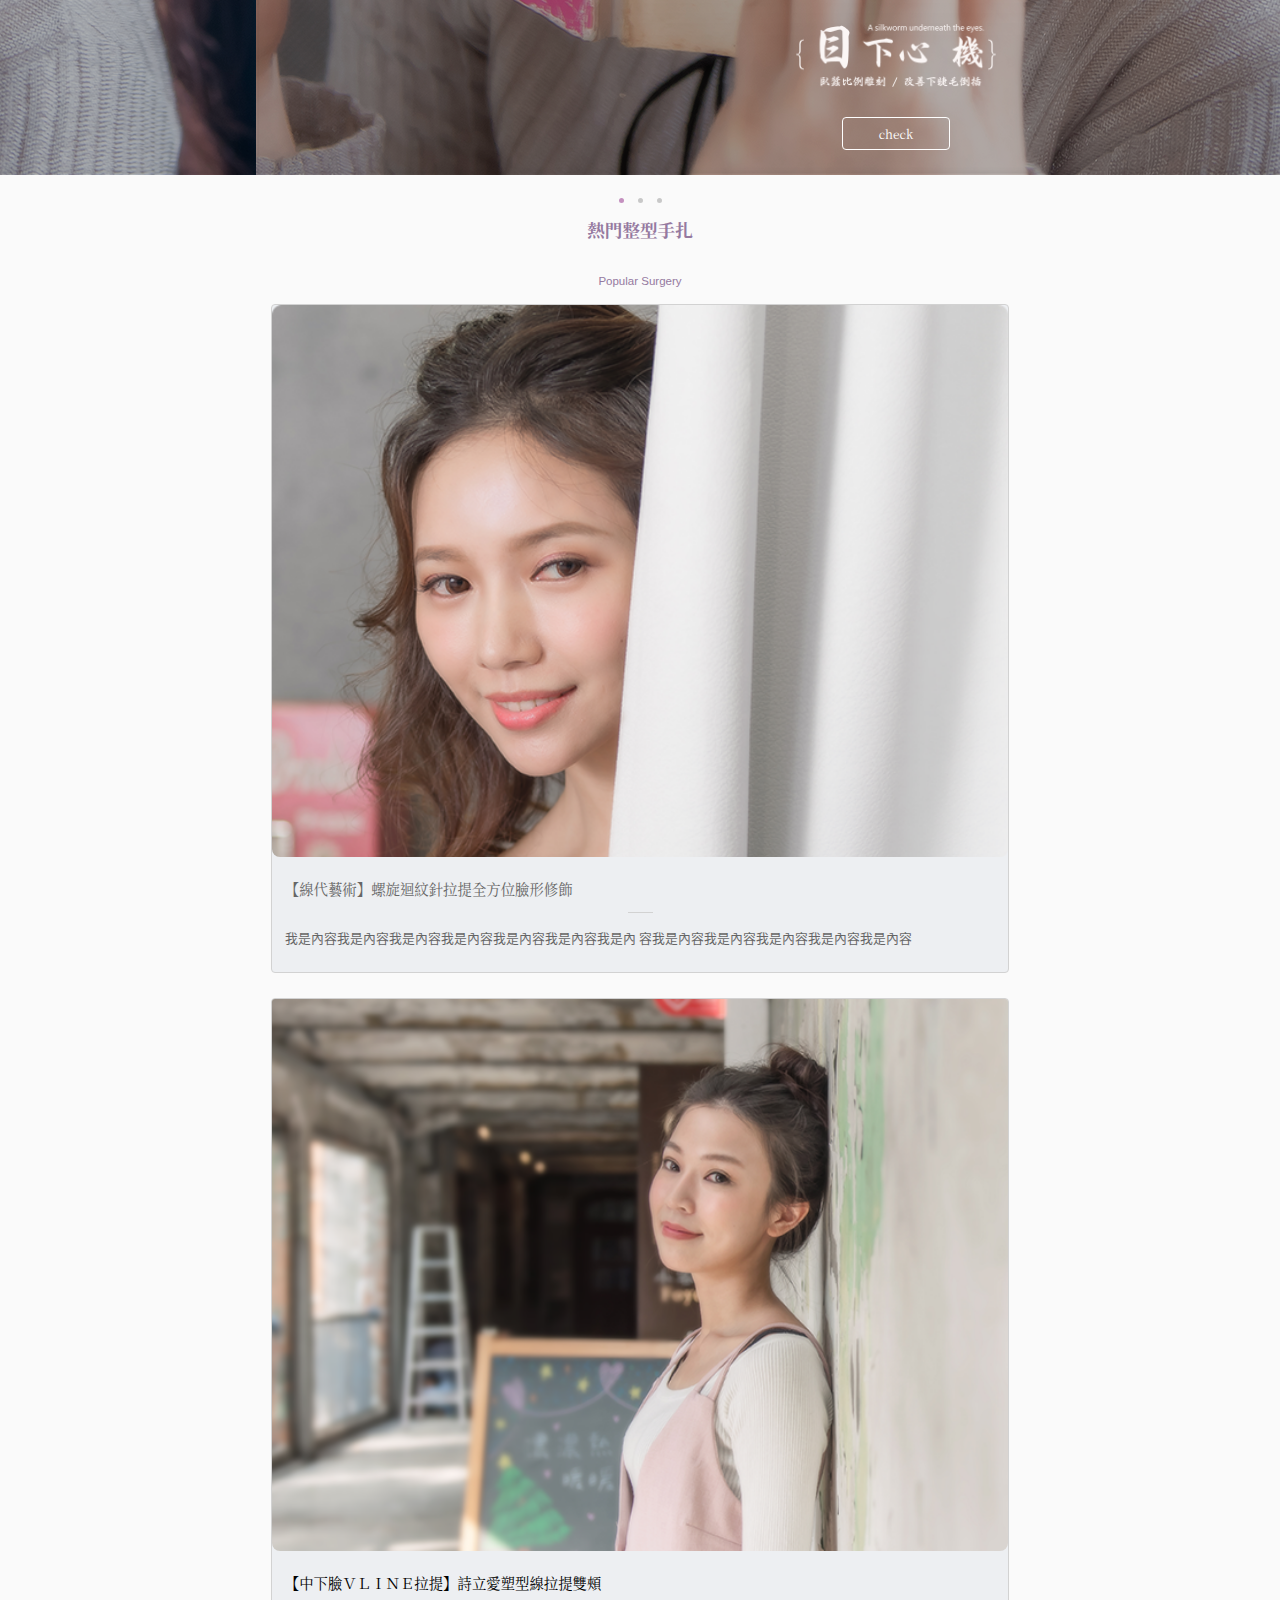
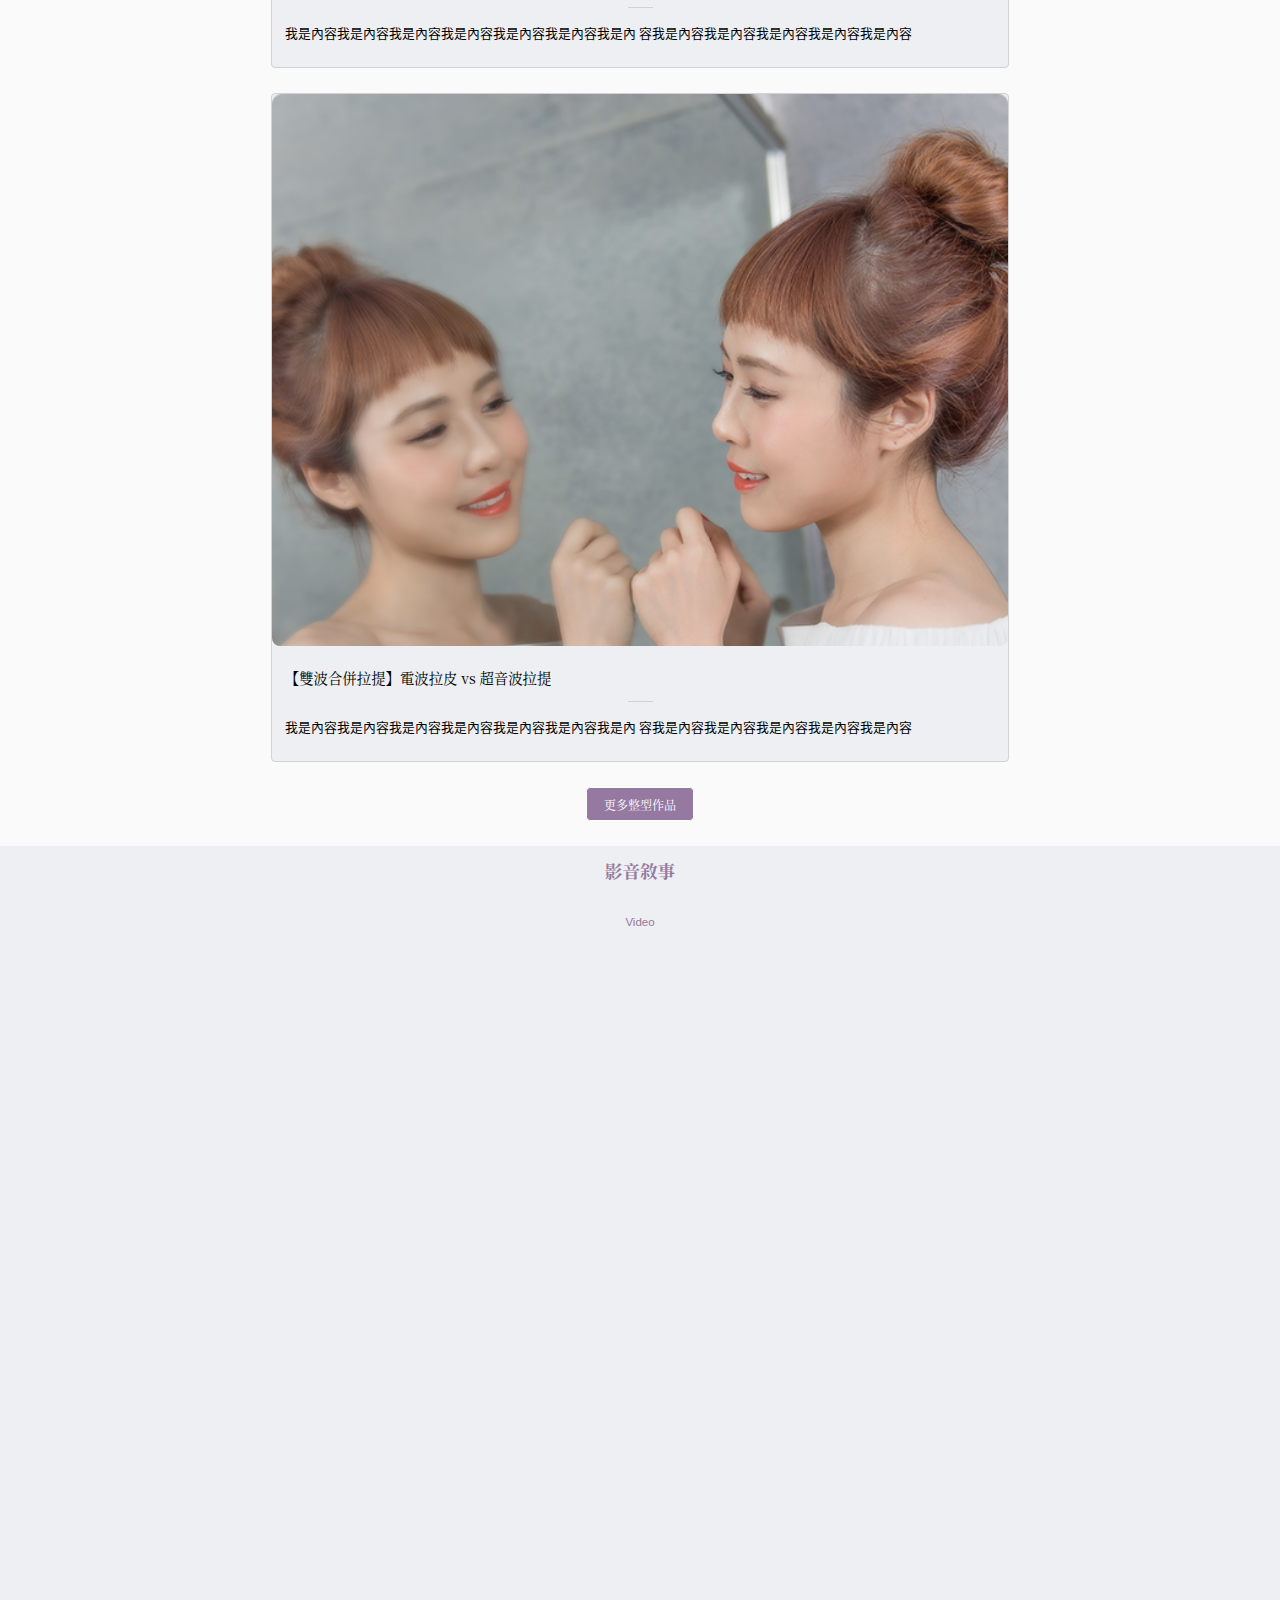
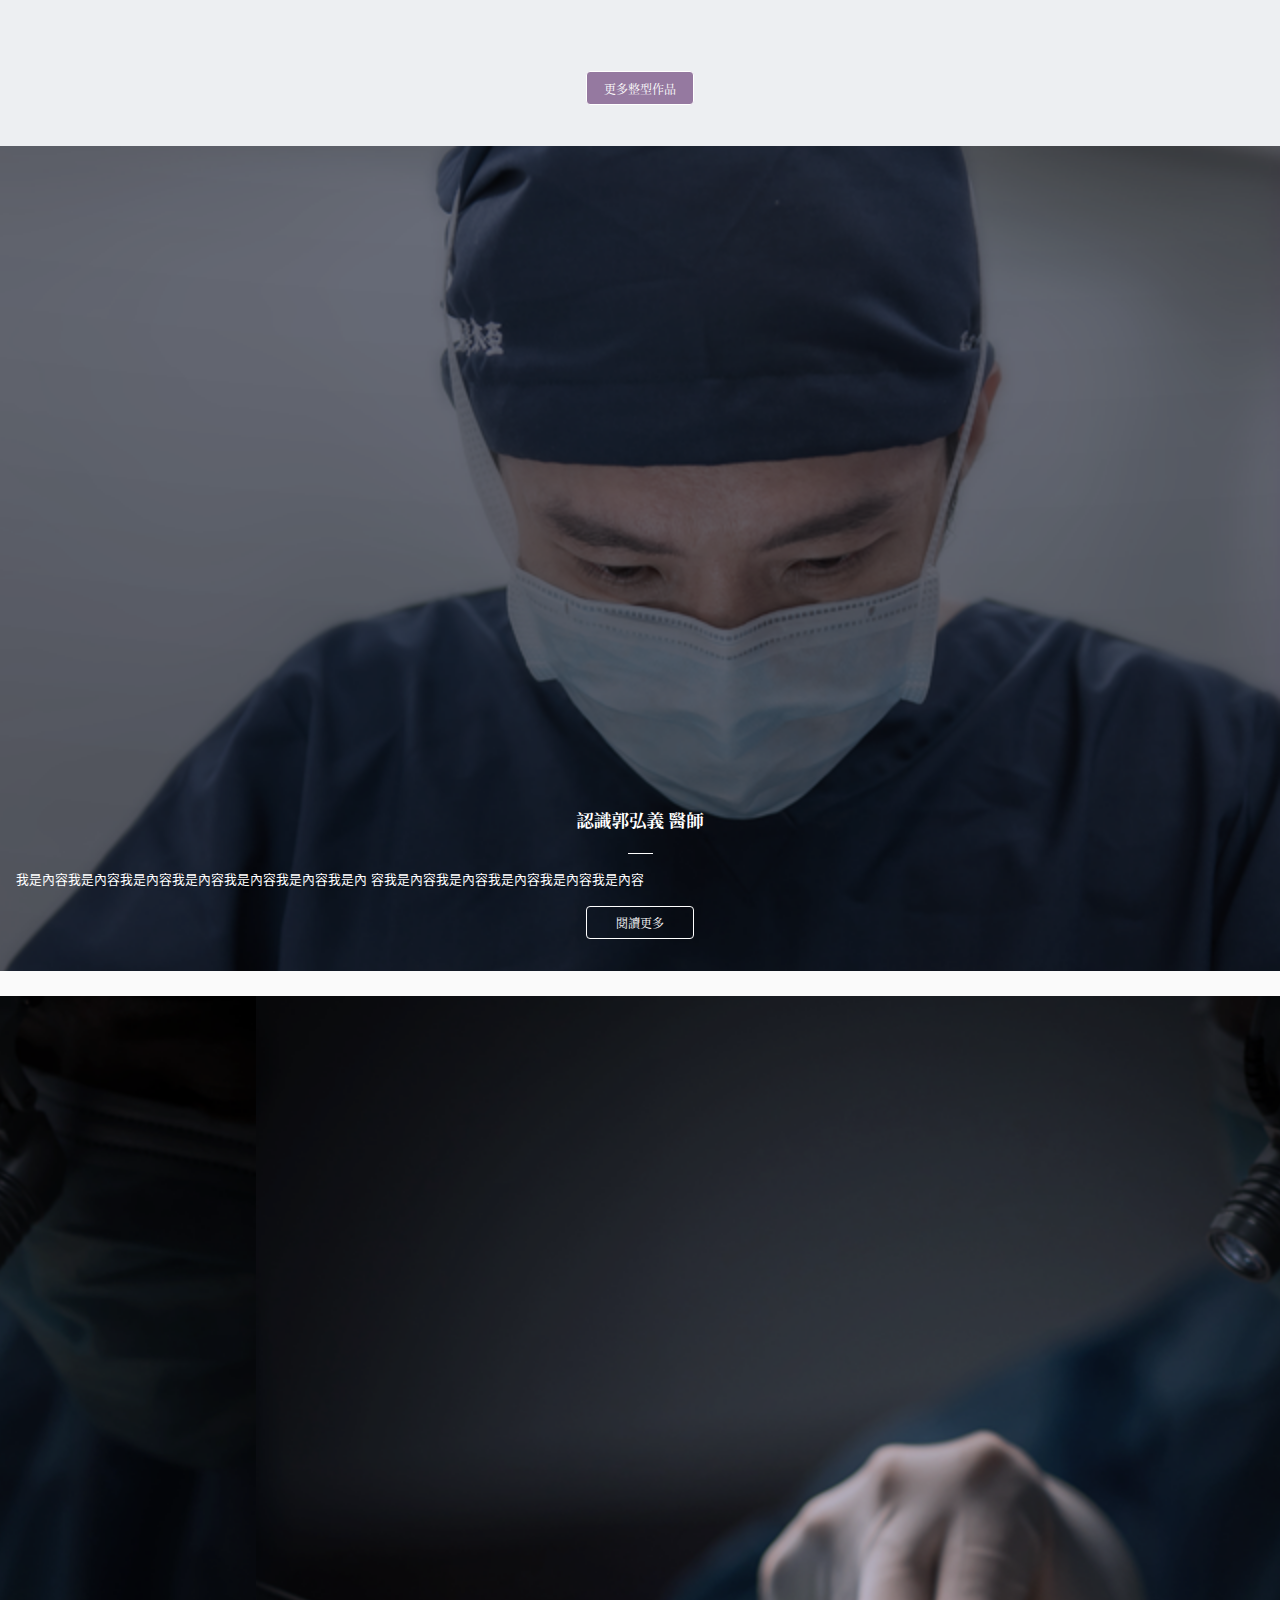
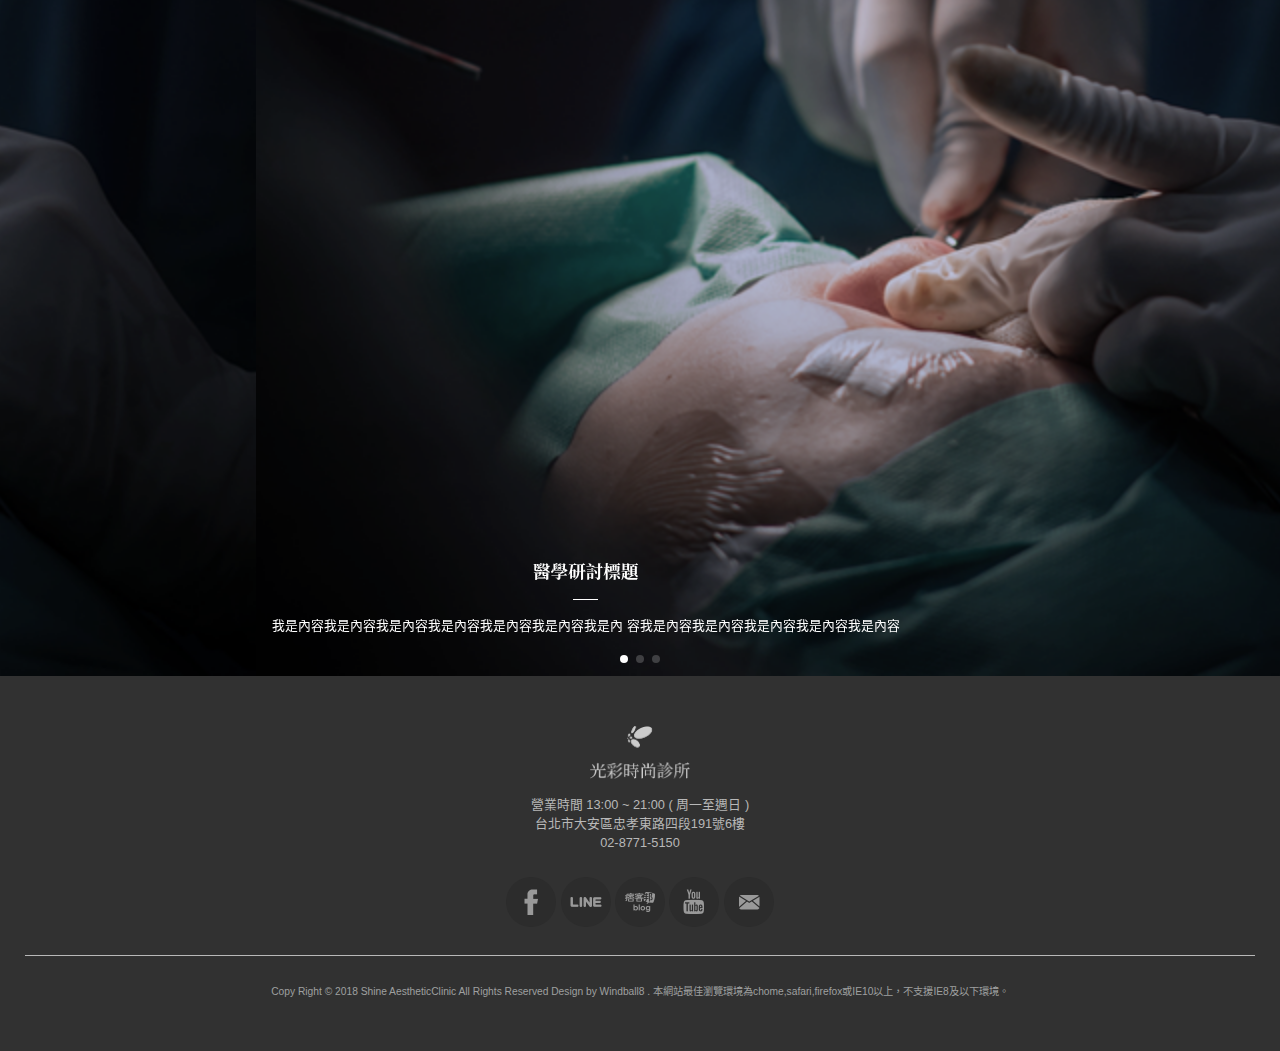
==== commit 105e8e29: "第三頁表單" ====
--- a/index.html
+++ b/index.html
@@ -24,7 +24,7 @@
         <header>
             <!-- 漢堡選單 -->
             <div class="menubar">
-                <img src="content/img/invalid-name.svg" alt="">
+                <img src="content/img/invalid-name.png" alt="">
             </div>
             <div class="logo">
                 <a href="index.html">
--- a/content/css/main.css
+++ b/content/css/main.css
@@ -1 +1 @@
-@charset "UTF-8";footer{padding:50px 25px;background-color:#313131;color:#B8B8B8}footer .logo{max-width:100px;display:block;margin:0 auto;margin-bottom:1rem}footer .social-links li{display:inline-block;width:50px}footer hr{border:0;height:0px;border-bottom:1px solid #B8B8B8;margin:25px 0}footer .copy-right{color:#9fa0a0}body,html{font-size:16px;background:#fafafa;color:#666666}.container-fluid{max-width:768px;margin:auto}.container{max-width:768px;margin:auto;padding:0 15px}img{width:100%;display:block}h2{margin-bottom:1.2rem;color:#9579a0;font-size:1.1rem;font-weight:bold;font-family:'Noto Serif CJK SC', 'Noto Serif CJK', 'Source Han Serif SC', ‘Source Han Serif’, source-han-serif-sc, serif}h3{font-size:.9rem;font-family:'Noto Serif CJK SC', 'Noto Serif CJK', 'Source Han Serif SC', ‘Source Han Serif’, source-han-serif-sc, serif}h4{font-size:.8rem;color:#9579a0;font-weight:100;-webkit-transform:scale(0.9);-ms-transform:scale(0.9);transform:scale(0.9);margin-bottom:1rem}p{font-size:.8rem;font-weight:100;line-height:150%}.small{-webkit-transform:scale(0.75);-ms-transform:scale(0.75);transform:scale(0.75)}.text-left{text-align:left}.text-center{text-align:center}.bg-main{background-color:#9579a0}.bg-gray{background:#d2d2d2}.btn{min-height:25px;border:1px solid #fff;color:#fff;line-height:25px;font-size:12px;font-weight:100;display:inline-block;min-width:100px;text-align:center;padding:.2rem;-webkit-box-sizing:unset;box-sizing:unset;font-family:'Noto Serif CJK SC', 'Noto Serif CJK', 'Source Han Serif SC', ‘Source Han Serif’, source-han-serif-sc, serif;border-radius:4px;-webkit-border-radius:4px;-moz-border-radius:4px}.btn-main{color:#fff;background-color:#9579a0}.my-3{margin-top:1rem;margin-bottom:1rem}.mb-3{margin-bottom:1rem}.mb-25px{margin-bottom:1rem}.my-25px{margin-top:25px;margin-bottom:25px}.p-3{padding:1rem}.text-light{color:#fff!important}.bg-light{background:#fff!important}header{background-color:#fafafa;height:35px;padding:5px 10px;font-size:0;position:fixed;z-index:100;display:block;width:100%}header>div{display:inline-block;vertical-align:middle}header .menubar img{width:15px}header .logo{width:calc(100% - 15px);text-align:center}header .logo img{width:55px;height:25px;-webkit-transform:translateX(-15px);-ms-transform:translateX(-15px);transform:translateX(-15px);margin:auto}#mainbar{font-size:0;padding:6px;text-align:center;height:40px;position:fixed;bottom:0;left:0;width:100%;background-color:#fafafa;z-index:90}#mainbar>div{display:inline-block;width:20%}#mainbar>div img{width:15px;margin:auto}#mainbar>div span{font-size:.8rem;display:block;-webkit-transform:scale(0.6);-ms-transform:scale(0.6);transform:scale(0.6);color:#666666}.heroImg .title{position:absolute;left:50%;-webkit-transform:translate(-50%);-ms-transform:translate(-50%);transform:translate(-50%);bottom:25px;text-align:center;width:200px}.heroImg .title .btn{margin:auto;margin-top:30px}.heroImg .dots{text-align:center;width:100%;margin:15px 0;position:relative}.heroImg .swiper-pagination-bullet{width:5px;height:5px;border-radius:50%;-webkit-border-radius:50%;-moz-border-radius:50%;margin:0 7px}.heroImg .swiper-pagination-bullet-active{background-color:#c490bf}.text-hr{width:25px;height:1px;margin:1rem auto}.article-section li{margin-bottom:25px}.article-section article{border-radius:4px;-webkit-border-radius:4px;-moz-border-radius:4px;border:solid 1px #d2d2d2;overflow:hidden;background-color:#edeff2}.article-section article h3{margin:25px auto 15px}.article-section article .img-wrap{position:relative;overflow:hidden;border-radius:0 0 .5rem .5rem;padding-top:75%}.article-section article .img-wrap img{position:absolute;top:0;left:0}.article-section article .content{padding:0 .8rem 1.5rem}.video-section{padding:1rem 1rem;background-color:#edeff2}.video-wrap{position:relative;padding-top:56.25%;height:0}.video-wrap iframe{position:absolute;top:0;left:0;width:100%;height:100%}.readMore{min-height:400px;background:url("../img/dr.png");background-size:cover;color:#fff;padding-top:50%}.research .title{position:absolute;bottom:25px;padding:1rem}.research .swiper-pagination-bullet{background-color:#fff}+@charset "UTF-8";footer{padding:50px 25px;background-color:#313131;color:#B8B8B8}footer .logo{max-width:100px;display:block;margin:0 auto;margin-bottom:1rem}footer .social-links li{display:inline-block;width:50px}footer hr{border:0;height:0px;border-bottom:1px solid #B8B8B8;margin:25px 0}footer .copy-right{color:#9fa0a0}.pageTitle{background:#9579a0;padding:1.5rem 0;margin:0 -15px}.pageTitle h2{color:#fff}.pageTitle h4{color:#fff;margin:0}.editor-section .pageTitle{padding:1.5rem 1rem}.editor-section .pageTitle h2{line-height:150%;margin-bottom:0;text-align:left}.editor-section .article-info{display:-webkit-box;display:-ms-flexbox;display:flex;-ms-flex-wrap:nowrap;flex-wrap:nowrap;-webkit-box-pack:justify;-ms-flex-pack:justify;justify-content:space-between;-webkit-box-align:center;-ms-flex-align:center;align-items:center}.editor-section .article-info .share-btns{margin-left:auto}.editor-section .article-info .share-btns>*{vertical-align:middle}.editor-section .alert{border:1px dashed #d2d2d2;padding:25px 15px}.article-content img{width:100%;display:block;height:auto}.icon{width:10px;height:auto;display:inline-block;vertical-align:middle}.icon+p{display:inline-block;-webkit-transform:scale(0.8);-ms-transform:scale(0.8);transform:scale(0.8);-webkit-transform-origin:left center;-ms-transform-origin:left center;transform-origin:left center;margin-right:-10px}.contact input{outline:0;border:1px solid #d2d2d2;color:#d2d2d2;padding:5px 10px;background-color:#f2f2f2}.contact input:placeholer{color:#d2d2d2}body,html{font-size:16px;background:#fafafa;color:#666666}.container-fluid{max-width:768px;margin:auto}.container{max-width:768px;margin:auto;padding:0 15px}img{width:100%;display:block}h2{margin-bottom:1.2rem;color:#9579a0;font-size:1.1rem;font-weight:bold;font-family:'Noto Serif CJK SC', 'Noto Serif CJK', 'Source Han Serif SC', ‘Source Han Serif’, source-han-serif-sc, serif}h3{font-size:.9rem;font-family:'Noto Serif CJK SC', 'Noto Serif CJK', 'Source Han Serif SC', ‘Source Han Serif’, source-han-serif-sc, serif}h4{font-size:.8rem;color:#9579a0;font-weight:100;-webkit-transform:scale(0.9);-ms-transform:scale(0.9);transform:scale(0.9);margin-bottom:1rem}p{font-size:.8rem;font-weight:100;line-height:150%}hr{border:0;height:0;border-bottom:1px solid #d2d2d2;margin:25px 0}.small{-webkit-transform:scale(0.75);-ms-transform:scale(0.75);transform:scale(0.75)}.text-left{text-align:left}.text-center{text-align:center}.bg-text{background-color:#edeff2}.bg-gray{background:#d2d2d2}.btn{min-height:25px;border:1px solid #fff;color:#fff;line-height:25px;font-size:12px;font-weight:100;display:inline-block;min-width:100px;text-align:center;padding:.2rem;-webkit-box-sizing:unset;box-sizing:unset;font-family:'Noto Serif CJK SC', 'Noto Serif CJK', 'Source Han Serif SC', ‘Source Han Serif’, source-han-serif-sc, serif;border-radius:4px;-webkit-border-radius:4px;-moz-border-radius:4px}.btn-main{color:#fff;background-color:#9579a0}.rounded{border-radius:5px}.my-3{margin-top:1rem;margin-bottom:1rem}.mb-3{margin-bottom:1rem}.mb-25px{margin-bottom:25px}.my-25px{margin-top:25px;margin-bottom:25px}.p-3{padding:1rem}.py-3{padding-top:1rem;padding-bottom:1rem}.text-light{color:#fff!important}.bg-light{background:#fff!important}.text-main{color:#666666}header{background-color:#fafafa;height:35px;padding:5px 10px;font-size:0;position:fixed;z-index:100;display:block;width:100%}header>div{display:inline-block;vertical-align:middle}header .menubar img{width:15px}header .logo{width:calc(100% - 15px);text-align:center}header .logo img{width:55px;height:25px;-webkit-transform:translateX(-15px);-ms-transform:translateX(-15px);transform:translateX(-15px);margin:auto}header+*{padding-top:35px}#mainbar{font-size:0;padding:6px;text-align:center;height:40px;position:fixed;bottom:0;left:0;width:100%;background-color:#fafafa;z-index:90}#mainbar>div{display:inline-block;width:20%}#mainbar>div img{width:15px;margin:auto}#mainbar>div span{font-size:.8rem;display:block;-webkit-transform:scale(0.6);-ms-transform:scale(0.6);transform:scale(0.6);color:#666666}.heroImg .title{position:absolute;left:50%;-webkit-transform:translate(-50%);-ms-transform:translate(-50%);transform:translate(-50%);bottom:25px;text-align:center;width:200px}.heroImg .title .btn{margin:auto;margin-top:30px}.heroImg .dots{text-align:center;width:100%;margin:15px 0;position:relative}.heroImg .swiper-pagination-bullet{width:5px;height:5px;border-radius:50%;-webkit-border-radius:50%;-moz-border-radius:50%;margin:0 7px}.heroImg .swiper-pagination-bullet-active{background-color:#c490bf}.text-hr{width:25px;height:1px;margin:1rem auto}.article-section li{margin-bottom:25px}.article-section article{border-radius:4px;-webkit-border-radius:4px;-moz-border-radius:4px;border:solid 1px #d2d2d2;overflow:hidden;background-color:#edeff2}.article-section article h3{margin:25px auto 15px}.article-section article .img-wrap{position:relative;overflow:hidden;border-radius:0 0 .5rem .5rem;padding-top:75%}.article-section article .img-wrap img{position:absolute;top:0;left:0}.article-section article .content{padding:0 .8rem 1.5rem}.video-section{padding:1rem 1rem;background-color:#edeff2}.video-wrap{position:relative;padding-top:56.25%;height:0}.video-wrap iframe{position:absolute;top:0;left:0;width:100%;height:100%}.readMore{min-height:400px;background:url("../img/dr.png");background-size:cover;color:#fff;padding-top:50%}.research .title{position:absolute;bottom:25px;padding:1rem}.research .swiper-pagination-bullet{background-color:#fff}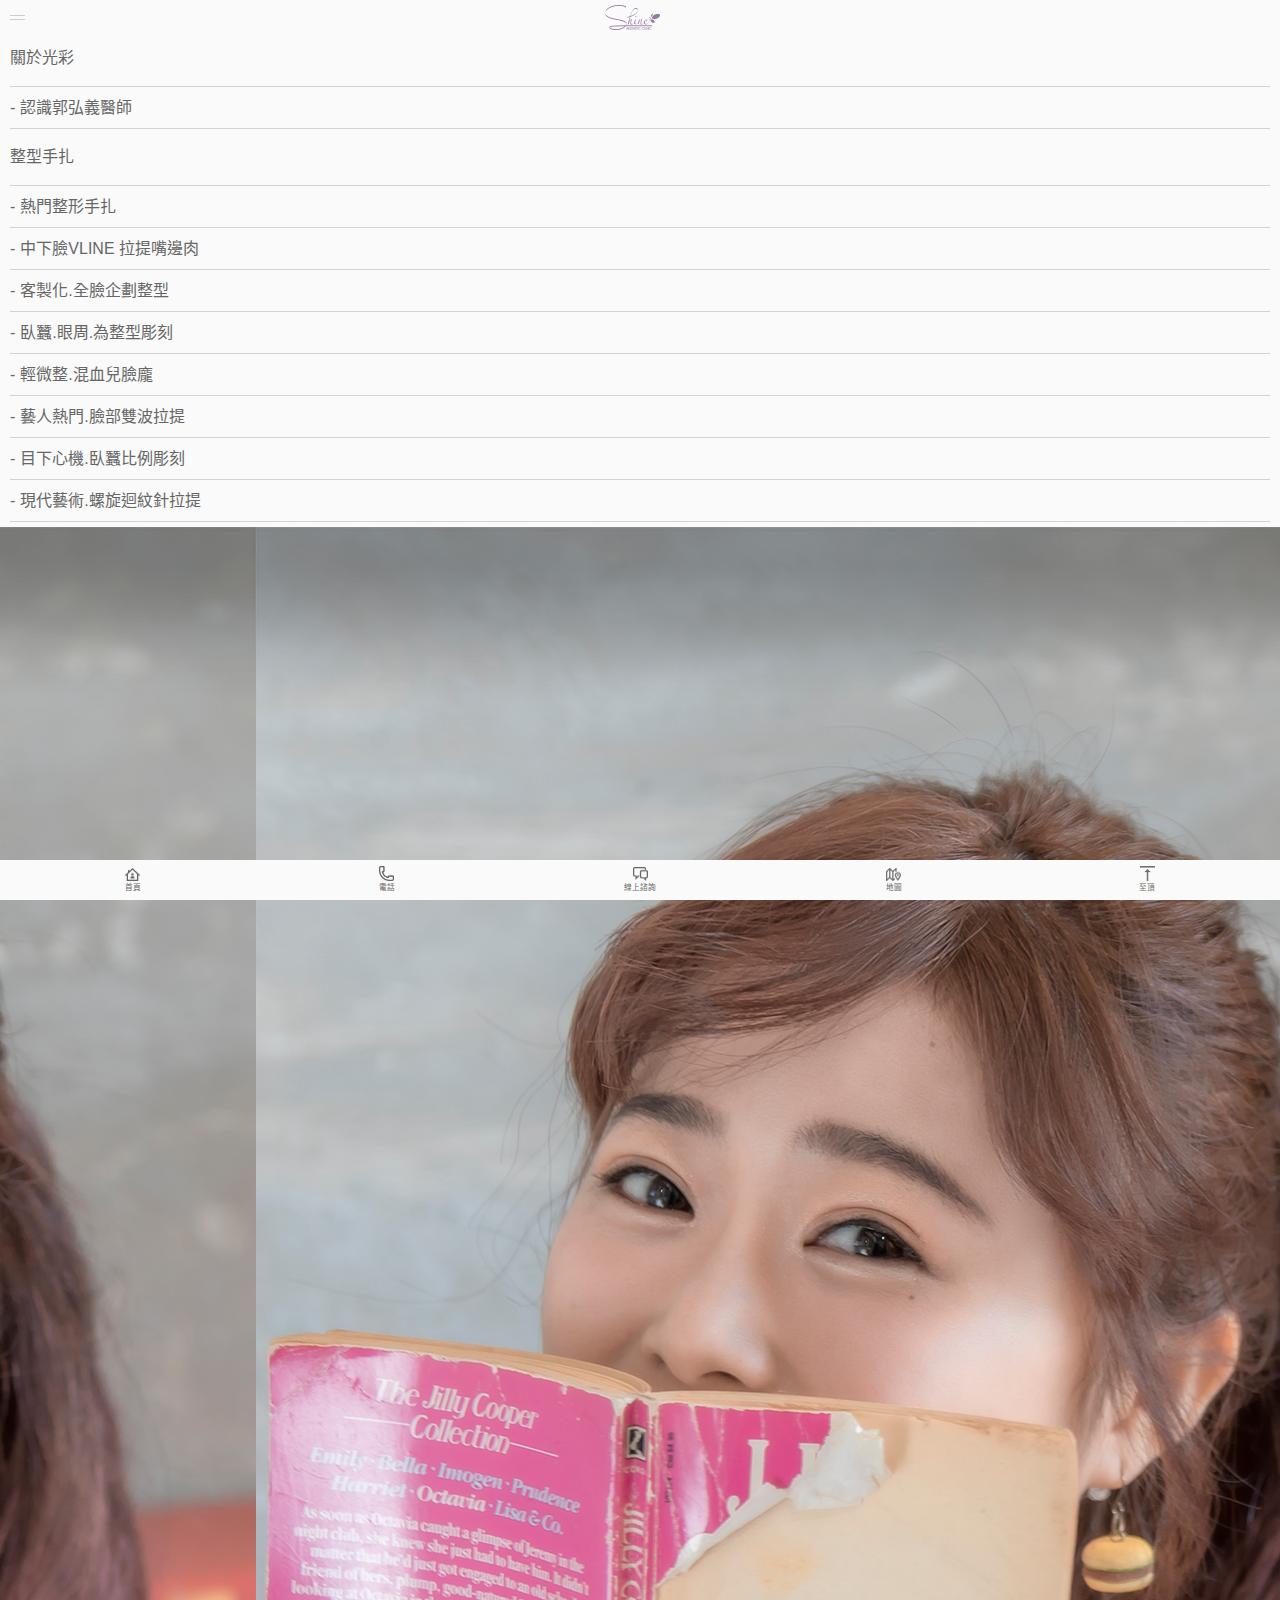
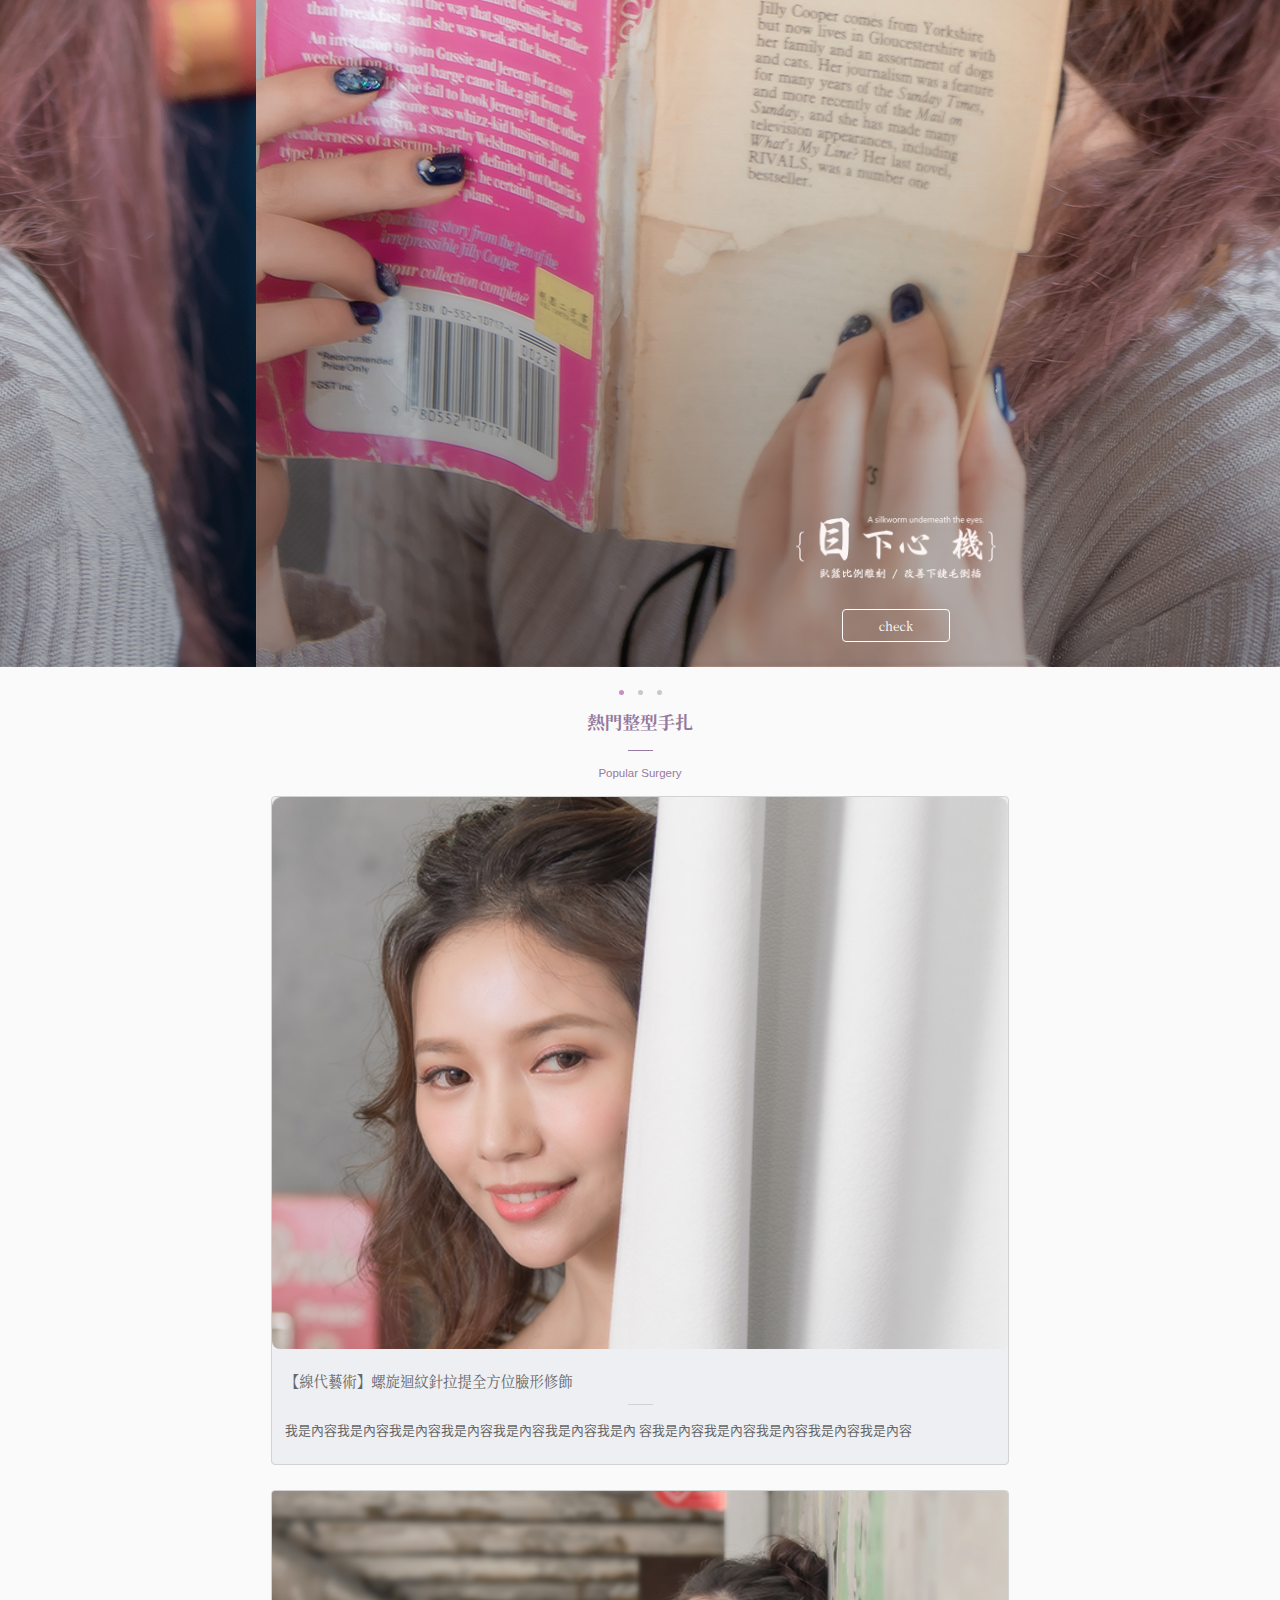
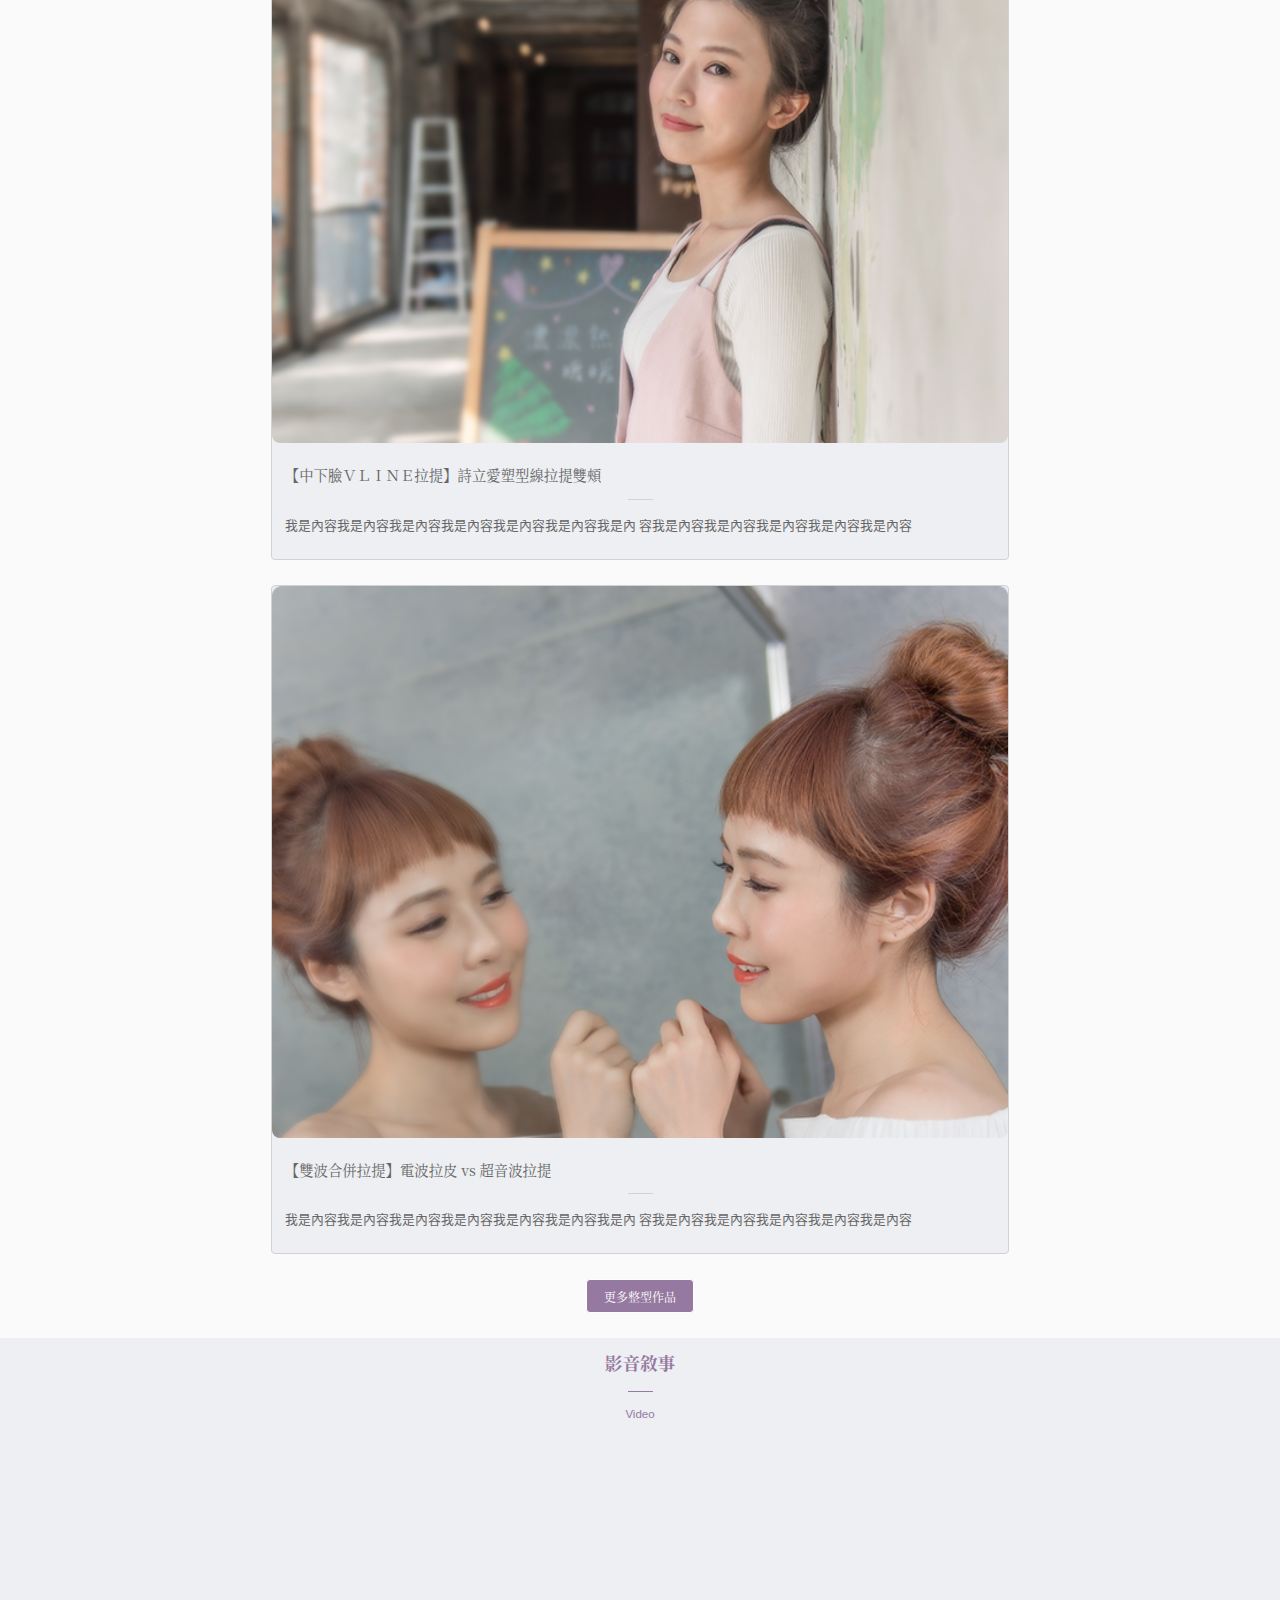
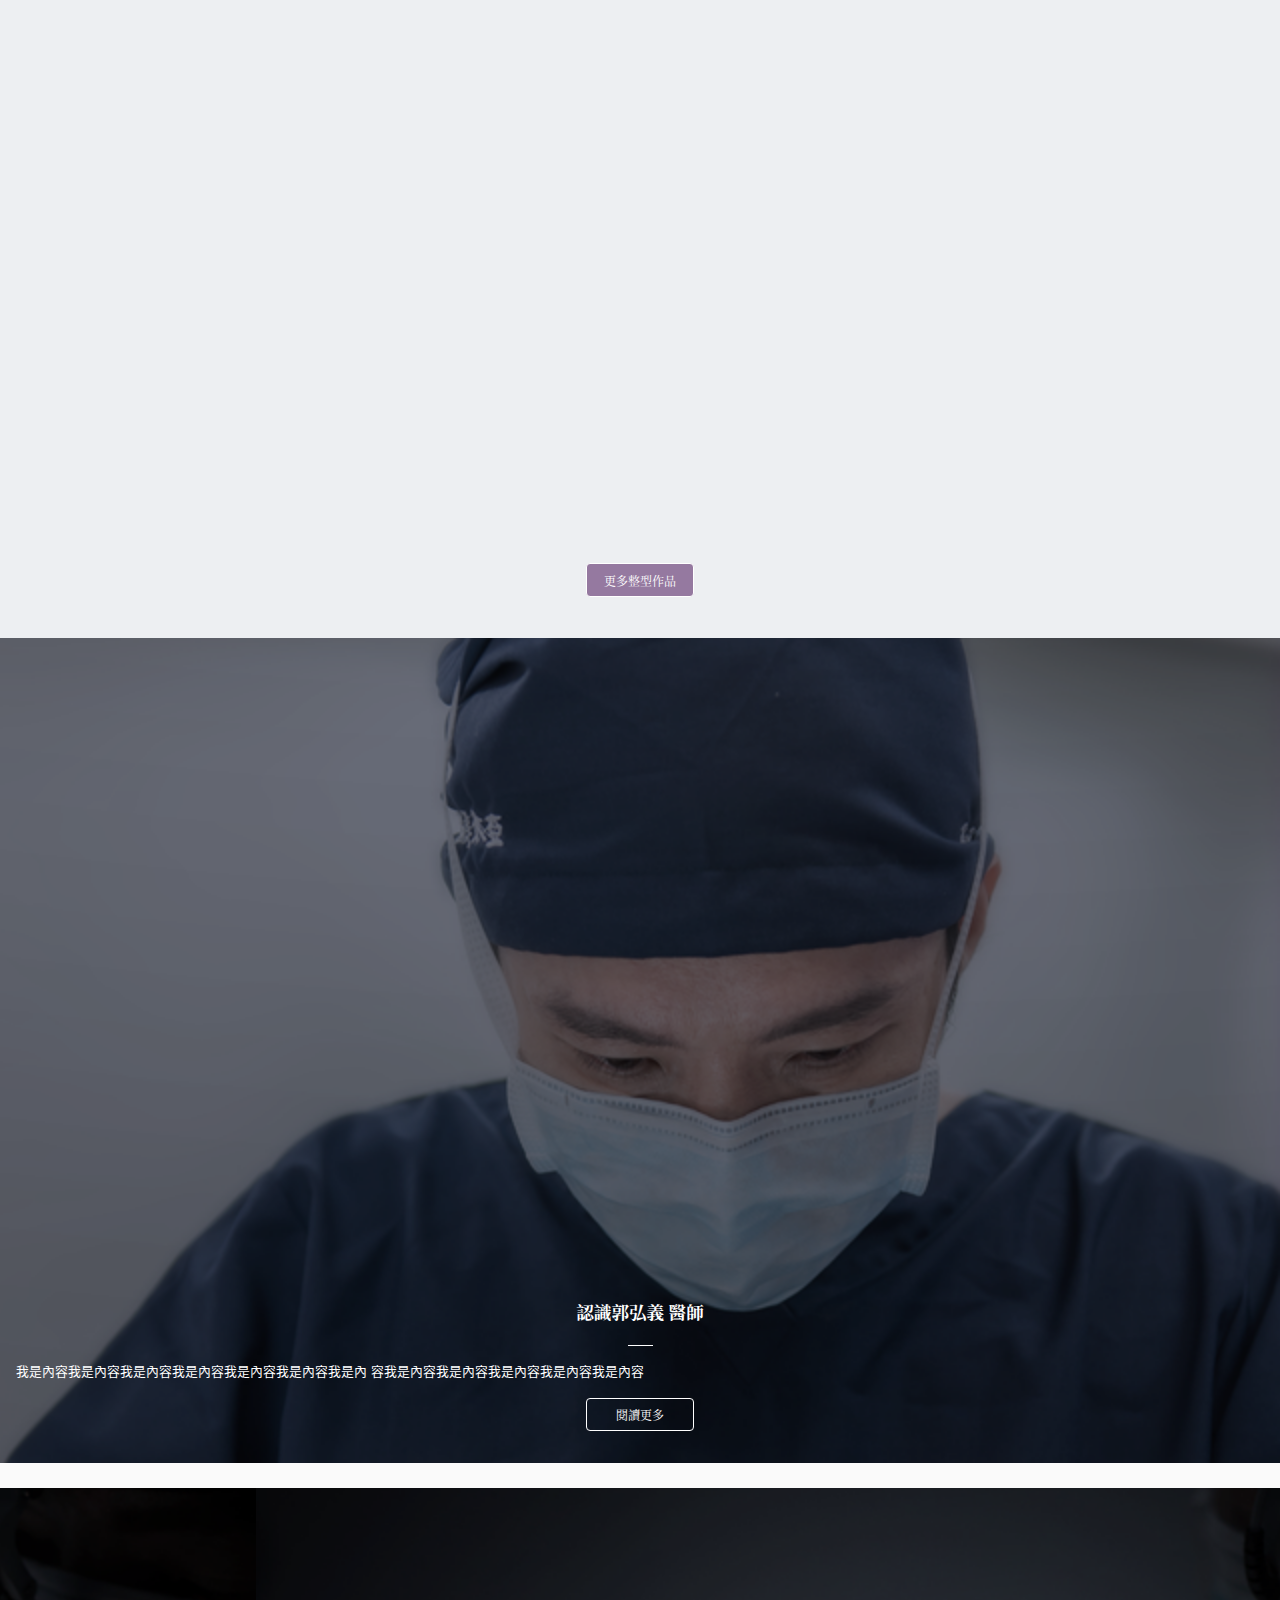
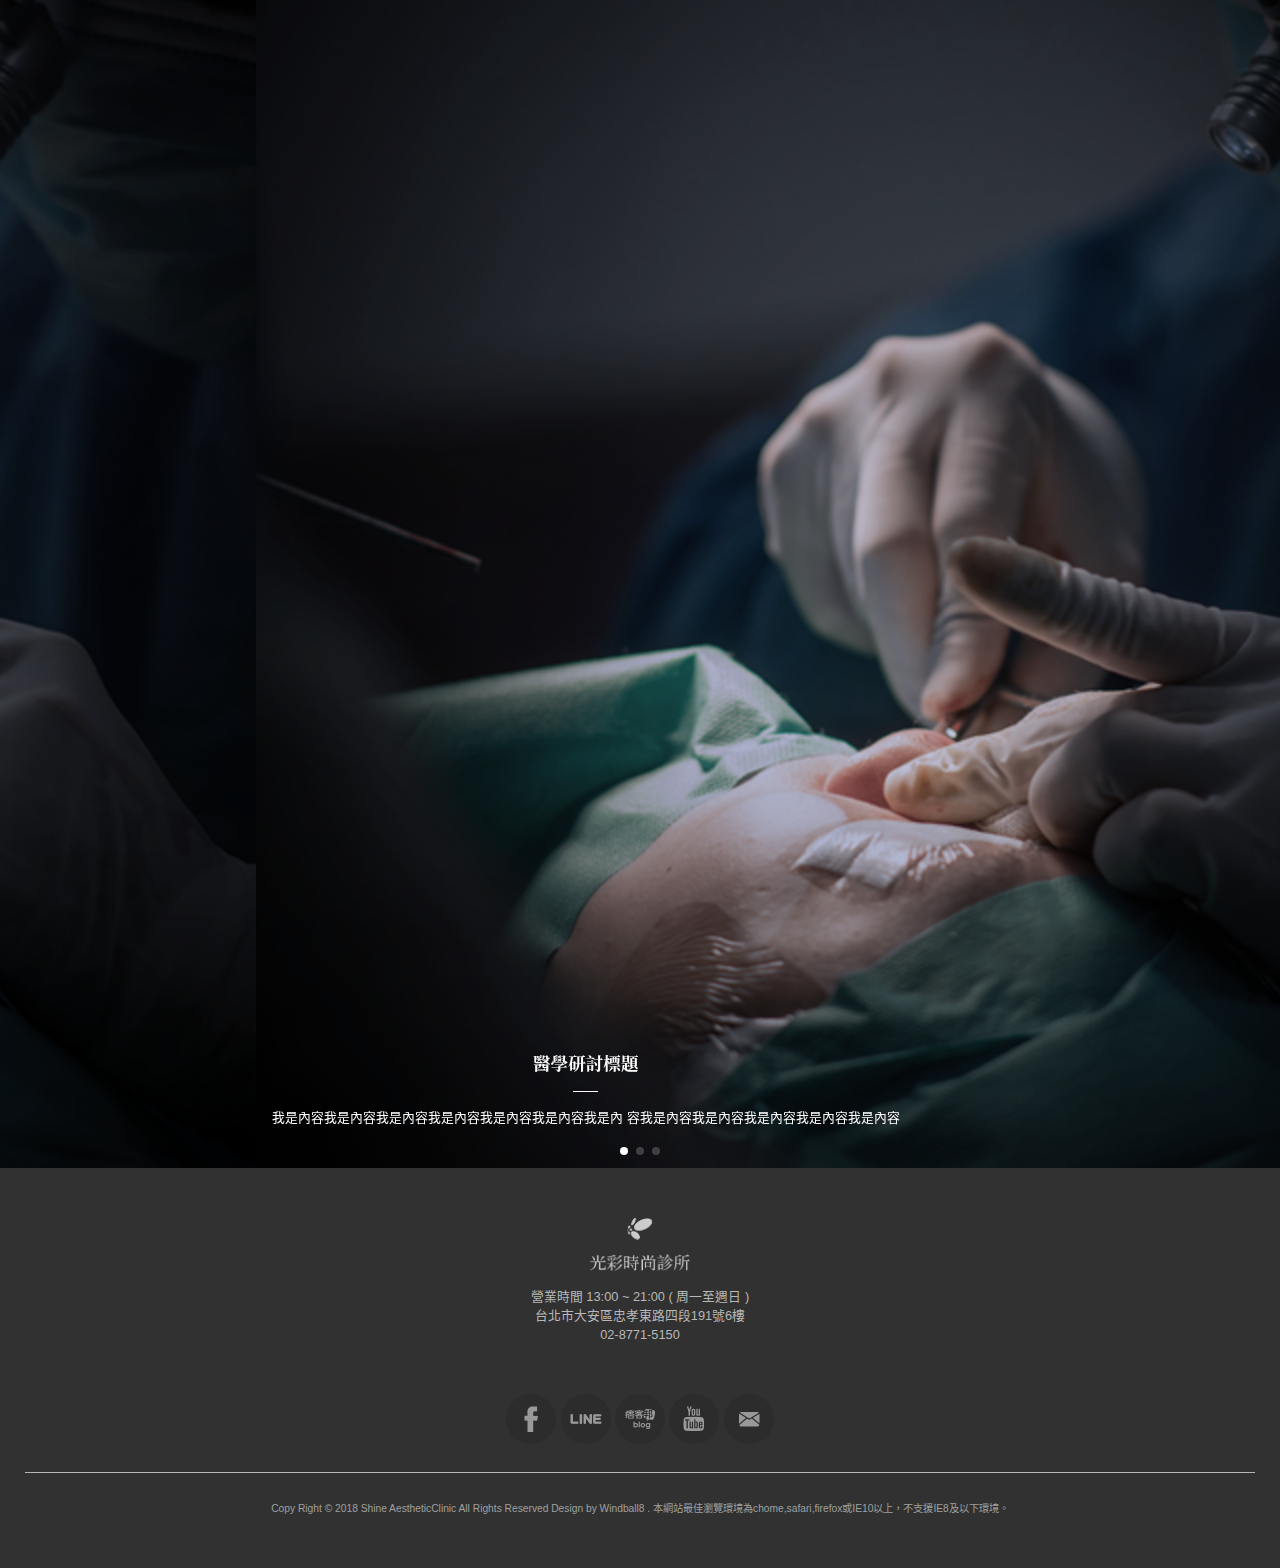
==== commit 4e338518: "menu 代完成" ====
--- a/index.html
+++ b/index.html
@@ -30,6 +30,37 @@
                 <a href="index.html">
                     <img src="content/img/mainlogo.png" alt="">
                 </a>
+            </div>
+            <div class="slide-bar">
+                <div class="nav">關於光彩</div>
+                <ul>
+                    <li>
+                        
+                        <a href="">認識郭弘義醫師</a></li>
+                </ul>
+                <div class="nav">整型手扎</div>
+                <ul>
+                    <li>
+                        <a href="">熱門整形手扎</a>
+                    </li>
+                    <li>
+                        <a href="">中下臉VLINE 拉提嘴邊肉</a>
+                    </li>
+
+                    <li>
+                        <a href="">客製化.全臉企劃整型</a>
+                    </li>
+                    <li>
+                        <a href="">臥蠶.眼周.為整型彫刻</a>
+                    </li>
+                    <li><a href="">輕微整.混血兒臉龐</a></li>
+                    <li><a href="">藝人熱門.臉部雙波拉提</a></li>
+                    <li><a href="">目下心機.臥蠶比例彫刻</a></li>
+                    <li><a href="">現代藝術.螺旋迴紋針拉提</a></li>
+                </ul>
+                <div class="social-medias">
+                    <div><a href=""><img src="" alt=""></a></div>
+                </div>
             </div>
         </header>
         <!-- 
--- a/content/css/main.css
+++ b/content/css/main.css
@@ -1 +1 @@
-@charset "UTF-8";footer{padding:50px 25px;background-color:#313131;color:#B8B8B8}footer .logo{max-width:100px;display:block;margin:0 auto;margin-bottom:1rem}footer .social-links li{display:inline-block;width:50px}footer hr{border:0;height:0px;border-bottom:1px solid #B8B8B8;margin:25px 0}footer .copy-right{color:#9fa0a0}.pageTitle{background:#9579a0;padding:1.5rem 0;margin:0 -15px}.pageTitle h2{color:#fff}.pageTitle h4{color:#fff;margin:0}.editor-section .pageTitle{padding:1.5rem 1rem}.editor-section .pageTitle h2{line-height:150%;margin-bottom:0;text-align:left}.editor-section .article-info{display:-webkit-box;display:-ms-flexbox;display:flex;-ms-flex-wrap:nowrap;flex-wrap:nowrap;-webkit-box-pack:justify;-ms-flex-pack:justify;justify-content:space-between;-webkit-box-align:center;-ms-flex-align:center;align-items:center}.editor-section .article-info .share-btns{margin-left:auto}.editor-section .article-info .share-btns>*{vertical-align:middle}.editor-section .alert{border:1px dashed #d2d2d2;padding:25px 15px}.article-content img{width:100%;display:block;height:auto}.icon{width:10px;height:auto;display:inline-block;vertical-align:middle}.icon+p{display:inline-block;-webkit-transform:scale(0.8);-ms-transform:scale(0.8);transform:scale(0.8);-webkit-transform-origin:left center;-ms-transform-origin:left center;transform-origin:left center;margin-right:-10px}.contact input{outline:0;border:1px solid #d2d2d2;color:#d2d2d2;padding:5px 10px;background-color:#f2f2f2}.contact input:placeholer{color:#d2d2d2}body,html{font-size:16px;background:#fafafa;color:#666666}.container-fluid{max-width:768px;margin:auto}.container{max-width:768px;margin:auto;padding:0 15px}img{width:100%;display:block}h2{margin-bottom:1.2rem;color:#9579a0;font-size:1.1rem;font-weight:bold;font-family:'Noto Serif CJK SC', 'Noto Serif CJK', 'Source Han Serif SC', ‘Source Han Serif’, source-han-serif-sc, serif}h3{font-size:.9rem;font-family:'Noto Serif CJK SC', 'Noto Serif CJK', 'Source Han Serif SC', ‘Source Han Serif’, source-han-serif-sc, serif}h4{font-size:.8rem;color:#9579a0;font-weight:100;-webkit-transform:scale(0.9);-ms-transform:scale(0.9);transform:scale(0.9);margin-bottom:1rem}p{font-size:.8rem;font-weight:100;line-height:150%}hr{border:0;height:0;border-bottom:1px solid #d2d2d2;margin:25px 0}.small{-webkit-transform:scale(0.75);-ms-transform:scale(0.75);transform:scale(0.75)}.text-left{text-align:left}.text-center{text-align:center}.bg-text{background-color:#edeff2}.bg-gray{background:#d2d2d2}.btn{min-height:25px;border:1px solid #fff;color:#fff;line-height:25px;font-size:12px;font-weight:100;display:inline-block;min-width:100px;text-align:center;padding:.2rem;-webkit-box-sizing:unset;box-sizing:unset;font-family:'Noto Serif CJK SC', 'Noto Serif CJK', 'Source Han Serif SC', ‘Source Han Serif’, source-han-serif-sc, serif;border-radius:4px;-webkit-border-radius:4px;-moz-border-radius:4px}.btn-main{color:#fff;background-color:#9579a0}.rounded{border-radius:5px}.my-3{margin-top:1rem;margin-bottom:1rem}.mb-3{margin-bottom:1rem}.mb-25px{margin-bottom:25px}.my-25px{margin-top:25px;margin-bottom:25px}.p-3{padding:1rem}.py-3{padding-top:1rem;padding-bottom:1rem}.text-light{color:#fff!important}.bg-light{background:#fff!important}.text-main{color:#666666}header{background-color:#fafafa;height:35px;padding:5px 10px;font-size:0;position:fixed;z-index:100;display:block;width:100%}header>div{display:inline-block;vertical-align:middle}header .menubar img{width:15px}header .logo{width:calc(100% - 15px);text-align:center}header .logo img{width:55px;height:25px;-webkit-transform:translateX(-15px);-ms-transform:translateX(-15px);transform:translateX(-15px);margin:auto}header+*{padding-top:35px}#mainbar{font-size:0;padding:6px;text-align:center;height:40px;position:fixed;bottom:0;left:0;width:100%;background-color:#fafafa;z-index:90}#mainbar>div{display:inline-block;width:20%}#mainbar>div img{width:15px;margin:auto}#mainbar>div span{font-size:.8rem;display:block;-webkit-transform:scale(0.6);-ms-transform:scale(0.6);transform:scale(0.6);color:#666666}.heroImg .title{position:absolute;left:50%;-webkit-transform:translate(-50%);-ms-transform:translate(-50%);transform:translate(-50%);bottom:25px;text-align:center;width:200px}.heroImg .title .btn{margin:auto;margin-top:30px}.heroImg .dots{text-align:center;width:100%;margin:15px 0;position:relative}.heroImg .swiper-pagination-bullet{width:5px;height:5px;border-radius:50%;-webkit-border-radius:50%;-moz-border-radius:50%;margin:0 7px}.heroImg .swiper-pagination-bullet-active{background-color:#c490bf}.text-hr{width:25px;height:1px;margin:1rem auto}.article-section li{margin-bottom:25px}.article-section article{border-radius:4px;-webkit-border-radius:4px;-moz-border-radius:4px;border:solid 1px #d2d2d2;overflow:hidden;background-color:#edeff2}.article-section article h3{margin:25px auto 15px}.article-section article .img-wrap{position:relative;overflow:hidden;border-radius:0 0 .5rem .5rem;padding-top:75%}.article-section article .img-wrap img{position:absolute;top:0;left:0}.article-section article .content{padding:0 .8rem 1.5rem}.video-section{padding:1rem 1rem;background-color:#edeff2}.video-wrap{position:relative;padding-top:56.25%;height:0}.video-wrap iframe{position:absolute;top:0;left:0;width:100%;height:100%}.readMore{min-height:400px;background:url("../img/dr.png");background-size:cover;color:#fff;padding-top:50%}.research .title{position:absolute;bottom:25px;padding:1rem}.research .swiper-pagination-bullet{background-color:#fff}+@charset "UTF-8";footer{padding:50px 25px;background-color:#313131;color:#B8B8B8}footer .logo{max-width:100px;display:block;margin:0 auto;margin-bottom:1rem}footer .social-links{margin:50px 0 25px}footer .social-links li{display:inline-block;width:50px}footer hr{border:0;height:0px;border-bottom:1px solid #B8B8B8;margin:25px 0}footer .copy-right{color:#9fa0a0}.pageTitle{background:#9579a0;padding:1.5rem 0;margin:0 -15px}.pageTitle h2{color:#fff}.pageTitle h4{color:#fff;margin:0}.editor-section .pageTitle{padding:1.5rem 1rem}.editor-section .pageTitle h2{line-height:150%;margin-bottom:0;text-align:left}.editor-section .article-info{display:-webkit-box;display:-ms-flexbox;display:flex;-ms-flex-wrap:nowrap;flex-wrap:nowrap;-webkit-box-pack:justify;-ms-flex-pack:justify;justify-content:space-between;-webkit-box-align:center;-ms-flex-align:center;align-items:center}.editor-section .article-info .share-btns{margin-left:auto}.editor-section .article-info .share-btns>*{vertical-align:middle}.editor-section .alert{border:1px dashed #d2d2d2;padding:25px 15px}.article-content img{width:100%;display:block;height:auto}.icon{width:10px;height:auto;display:inline-block;vertical-align:middle}.icon+p{display:inline-block;-webkit-transform:scale(0.8);-ms-transform:scale(0.8);transform:scale(0.8);-webkit-transform-origin:left center;-ms-transform-origin:left center;transform-origin:left center;margin-right:-10px}.contact img{display:inline-block;max-width:20px;vertical-align:middle;margin-right:5px}.contact .input-group{padding:5px 0;margin-bottom:10px}.contact .input-group p{display:inline-block;margin-bottom:5px;font-weight:400}.contact input,.contact select,.contact textarea{display:block;-webkit-appearance:none;-moz-appearance:none;appearance:none;outline:0;border:1px solid #d2d2d2;color:#d2d2d2;padding:10px;background-color:#f2f2f2;width:100%;font-size:0.8rem}.contact input::-webkit-input-placeholder,.contact input option,.contact select::-webkit-input-placeholder,.contact select option,.contact textarea::-webkit-input-placeholder,.contact textarea option{color:#d2d2d2;font-size:0.8rem}.contact input option,.contact select option,.contact textarea option{padding:5px 10px}.contact .tip{margin:35px 0;font-size:0.6rem}.contact button{font-family:sans-serif;font-size:1rem;padding:10px;outline:0}ol.pageNum{margin:25px 15px;display:-webkit-box;display:-ms-flexbox;display:flex;-webkit-box-pack:justify;-ms-flex-pack:justify;justify-content:space-between}ol.pageNum li{-webkit-box-flex:1;-ms-flex:1;flex:1;text-align:center;margin-bottom:0;border-right:1px solid #d2d2d2;border-top:1px solid #d2d2d2;border-bottom:1px solid #d2d2d2;overflow:hidden;background-color:#edeff2}ol.pageNum li:active,ol.pageNum li:hover{background-color:#dee2e7}ol.pageNum li:first-child{border-left:1px solid #d2d2d2;border-radius:4px 0 0 4px}ol.pageNum li:last-child{border-radius:0 4px 4px 0}ol.pageNum li a{display:block;padding:7.5px 5px;font-size:0.8rem;color:#666666;-webkit-transform:scale(0.8);-ms-transform:scale(0.8);transform:scale(0.8)}.about-blocks p{margin-bottom:0.5rem}h3.square-title:before{content:'';display:inline-block;width:10px;height:10px;background:url("../img/about-icon.png");background-size:cover;margin-right:5px}.appointment-block iframe{width:100%}body,html{font-size:16px;background:#fafafa;color:#666666}.container-fluid{max-width:768px;margin:auto}.container{max-width:768px;margin:auto;padding:0 15px}img{width:100%;display:block}h2{margin-bottom:1.2rem;color:#9579a0;font-size:1.1rem;font-weight:bold;font-family:'Noto Serif CJK SC', 'Noto Serif CJK', 'Source Han Serif SC', ‘Source Han Serif’, source-han-serif-sc, serif}h3{font-size:.9rem;color:#666666;font-family:'Noto Serif CJK SC', 'Noto Serif CJK', 'Source Han Serif SC', ‘Source Han Serif’, source-han-serif-sc, serif}h4{font-size:.8rem;color:#9579a0;font-weight:100;-webkit-transform:scale(0.9);-ms-transform:scale(0.9);transform:scale(0.9);margin-bottom:1rem}p{font-size:.8rem;font-weight:100;line-height:150%}hr{border:0;height:0;border-bottom:1px solid #d2d2d2;margin:25px 0}a{color:#666666}a:hover{color:gray}.small{-webkit-transform:scale(0.75);-ms-transform:scale(0.75);transform:scale(0.75)}.text-left{text-align:left}.text-center{text-align:center}.bg-text{background-color:#edeff2}.bg-lightgray{background:#edeff2}.bg-gray{background:#d2d2d2}.bg-main{background:#9579a0}.text-light{color:#fff!important}.bg-light{background:#fff!important}.text-main{color:#666666}.btn{min-height:25px;border:1px solid #fff;color:#fff;line-height:25px;font-size:12px;font-weight:100;display:inline-block;min-width:100px;text-align:center;padding:.2rem;-webkit-box-sizing:unset;box-sizing:unset;font-family:'Noto Serif CJK SC', 'Noto Serif CJK', 'Source Han Serif SC', ‘Source Han Serif’, source-han-serif-sc, serif;border-radius:4px;-webkit-border-radius:4px;-moz-border-radius:4px}.btn-main{color:#fff;background-color:#9579a0}.rounded{border-radius:5px}.mx-0{margin-left:0;margin-right:0}.my-3{margin-top:1rem;margin-bottom:1rem}.mt-3{margin-top:1rem}.mt-25px{margin-top:25px}.mb-3{margin-bottom:1rem}.mb-5{margin-bottom:1.5rem}.mx-3{margin-right:1rem;margin-left:1rem}.mb-25px{margin-bottom:25px}.my-25px{margin-top:25px;margin-bottom:25px}.p-3{padding:1rem}.py-3{padding-top:1rem;padding-bottom:1rem}header{background-color:#fafafa;padding:5px 10px;font-size:0;display:block;width:100%}header>div{display:inline-block;vertical-align:middle}header .menubar img{width:15px}header .logo{width:calc(100% - 15px);text-align:center}header .logo img{width:55px;height:25px;-webkit-transform:translateX(-15px);-ms-transform:translateX(-15px);transform:translateX(-15px);margin:auto}header .slide-bar{display:block;width:100%;font-size:1rem}header .slide-bar .nav{padding:20px 0;border-bottom:1px solid #d2d2d2}header .slide-bar li{padding:12.5px 0;border-bottom:1px solid #d2d2d2}header .slide-bar li a{display:inline-block}header .slide-bar li a:before{content:'-';display:inline-block;margin-right:5px}#mainbar{font-size:0;padding:6px;text-align:center;height:40px;position:fixed;bottom:0;left:0;width:100%;background-color:#fafafa;z-index:90}#mainbar>div{display:inline-block;width:20%}#mainbar>div img{width:15px;margin:auto}#mainbar>div span{font-size:.8rem;display:block;-webkit-transform:scale(0.6);-ms-transform:scale(0.6);transform:scale(0.6);color:#666666}.heroImg .title{position:absolute;left:50%;-webkit-transform:translate(-50%);-ms-transform:translate(-50%);transform:translate(-50%);bottom:25px;text-align:center;width:200px}.heroImg .title .btn{margin:auto;margin-top:30px}.heroImg .dots{text-align:center;width:100%;margin:15px 0;position:relative}.heroImg .swiper-pagination-bullet{width:5px;height:5px;border-radius:50%;-webkit-border-radius:50%;-moz-border-radius:50%;margin:0 7px}.heroImg .swiper-pagination-bullet-active{background-color:#c490bf}.text-hr{width:25px;height:1px;margin:1rem auto}.article-section li{margin-bottom:25px}.article-section article{border-radius:4px;-webkit-border-radius:4px;-moz-border-radius:4px;border:solid 1px #d2d2d2;overflow:hidden;background-color:#edeff2}.article-section article h3{margin:25px auto 15px}.article-section article .img-wrap{position:relative;overflow:hidden;border-radius:0 0 .5rem .5rem;padding-top:75%}.article-section article .img-wrap img{position:absolute;top:0;left:0}.article-section article .content{padding:0 .8rem 1.5rem}.video-section{padding:1rem 1rem;background-color:#edeff2}.video-wrap{position:relative;padding-top:56.25%;height:0}.video-wrap iframe{position:absolute;top:0;left:0;width:100%;height:100%}.readMore{min-height:400px;background:url("../img/dr.png");background-size:cover;color:#fff;padding-top:50%}.research .title{position:absolute;bottom:25px;padding:1rem}.research .swiper-pagination-bullet{background-color:#fff}